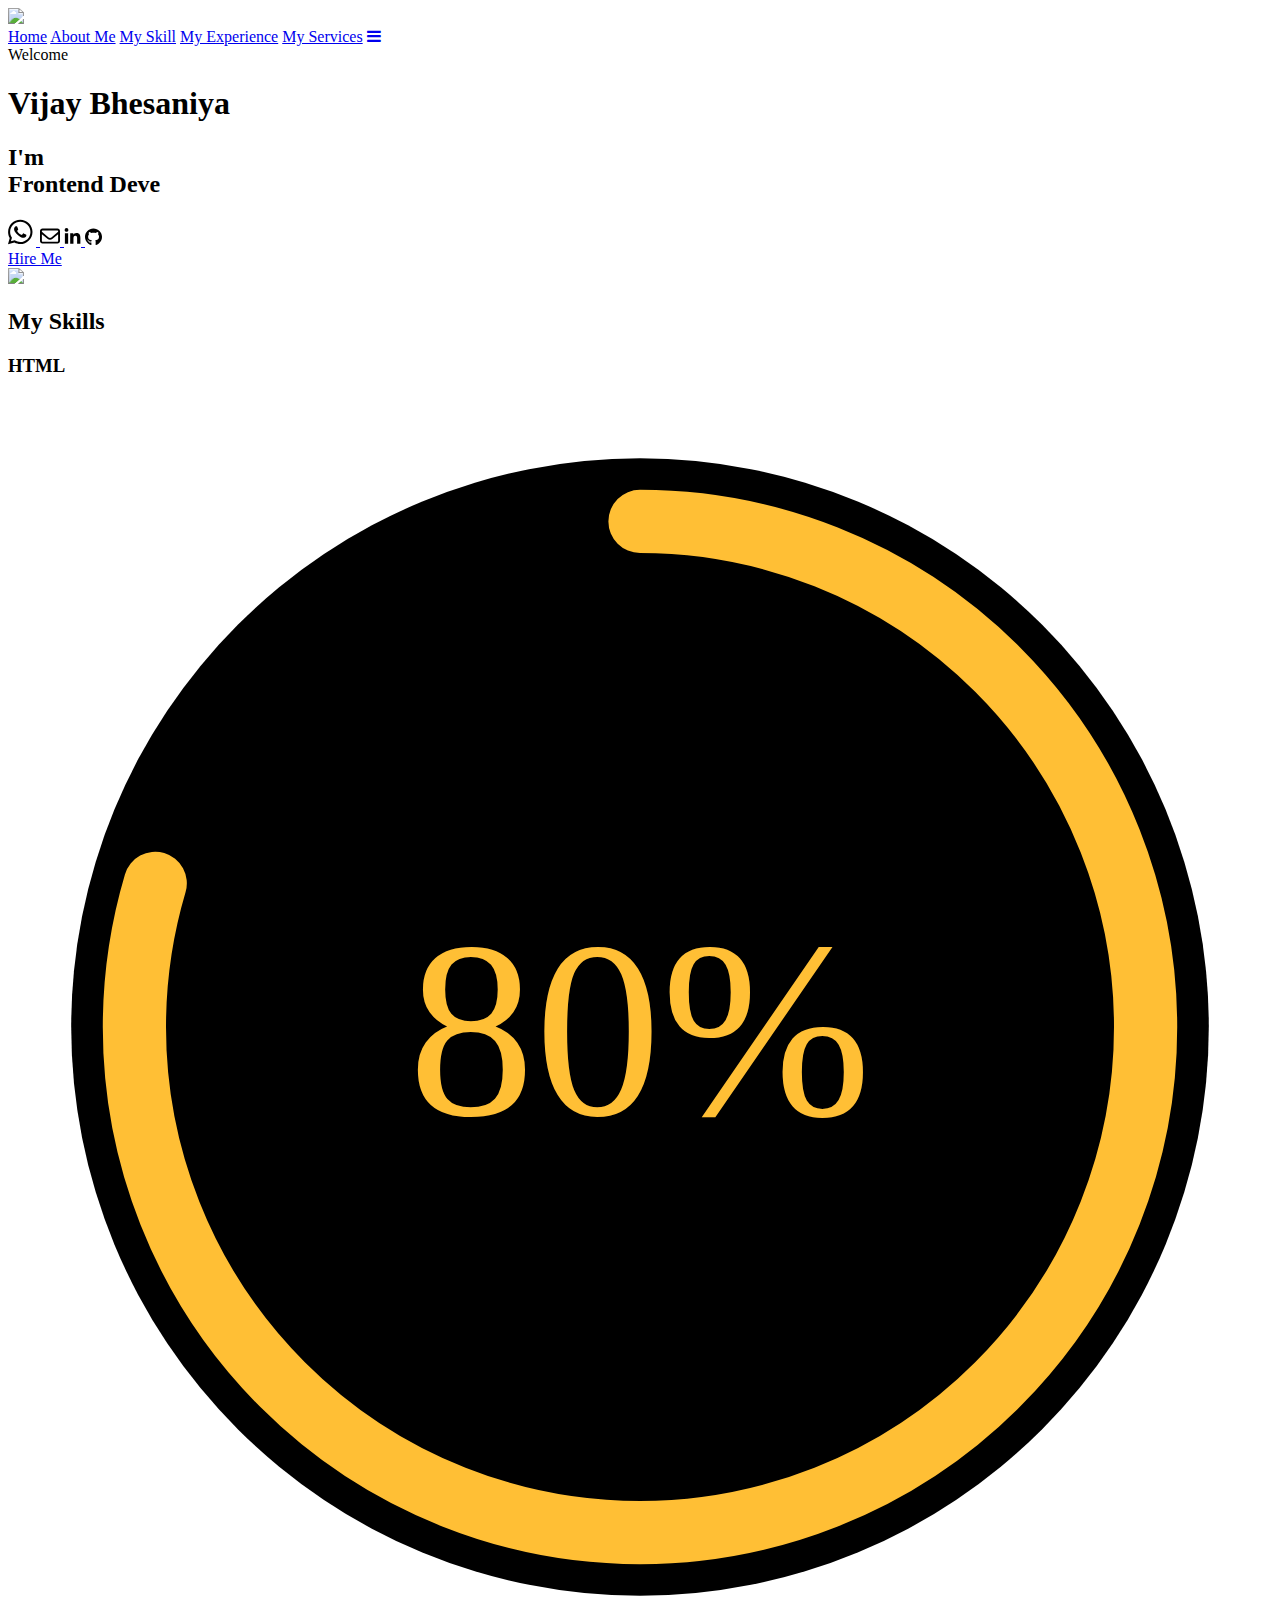
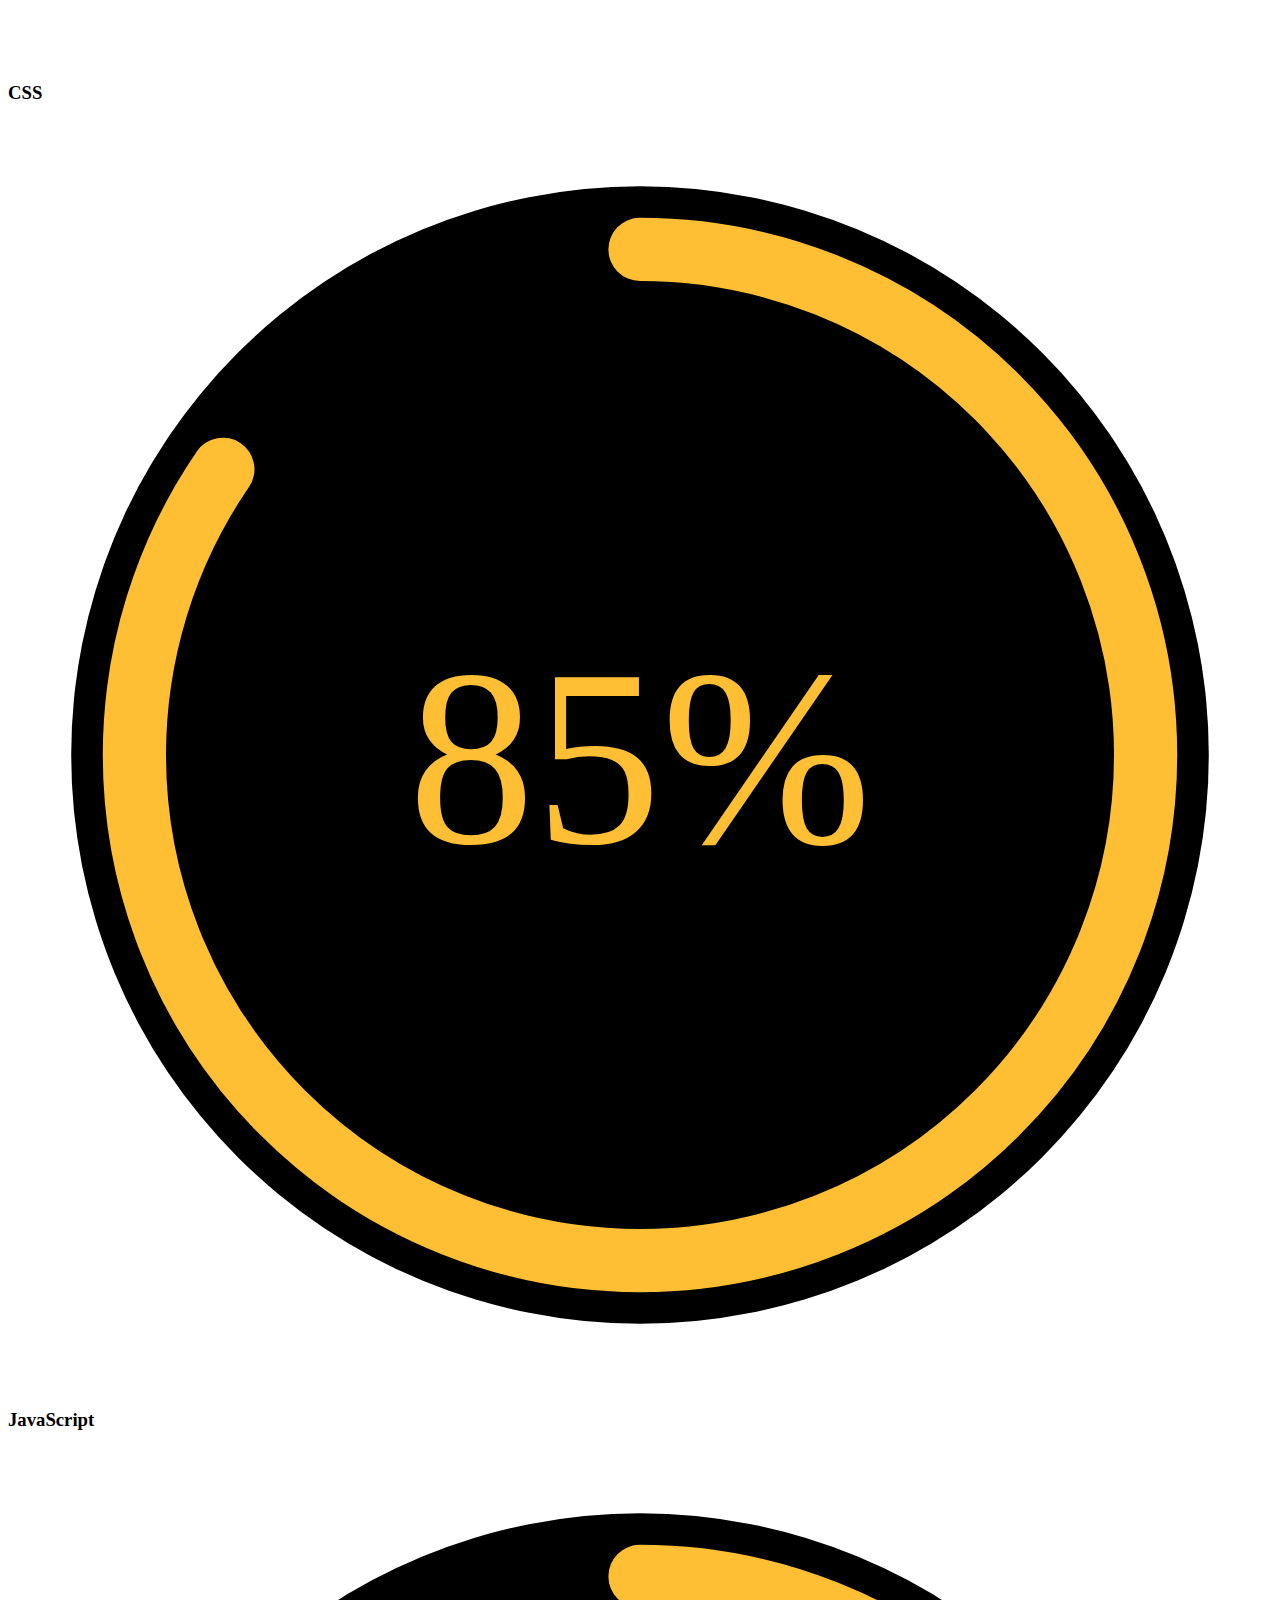
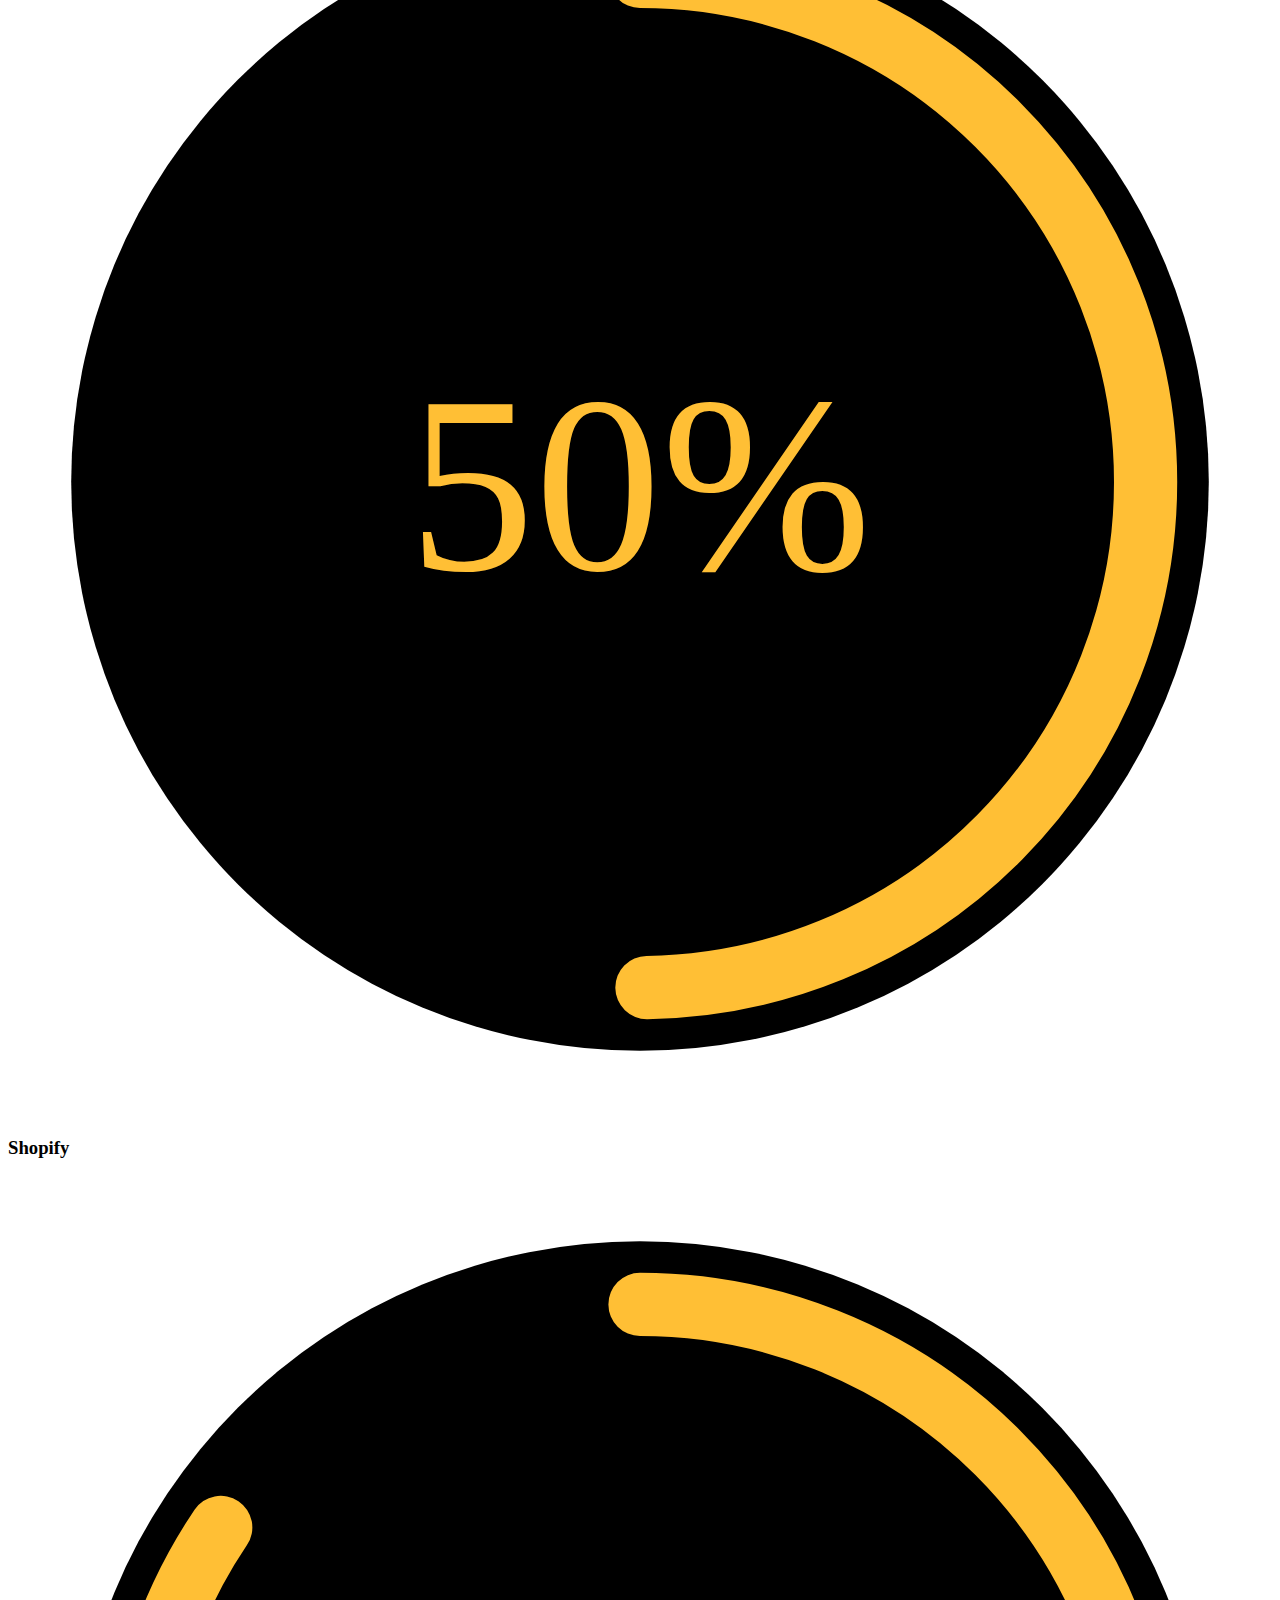
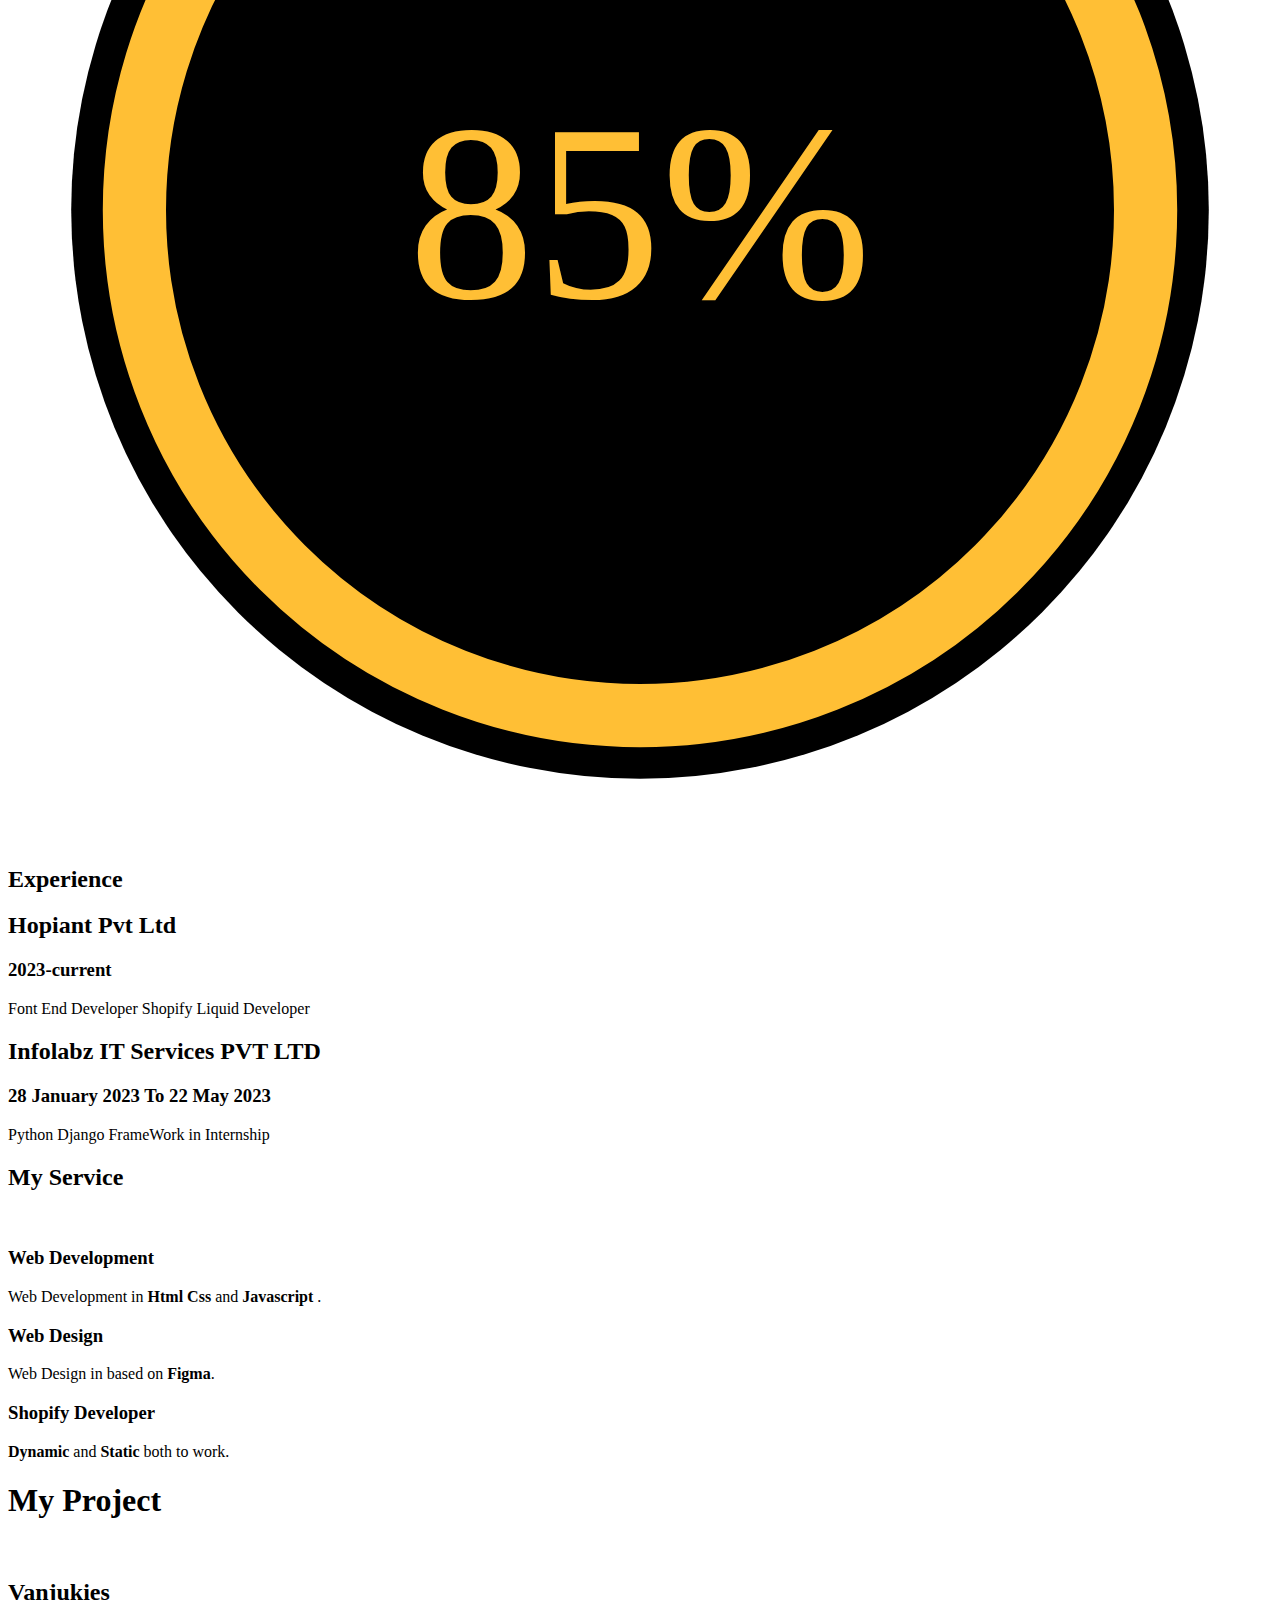
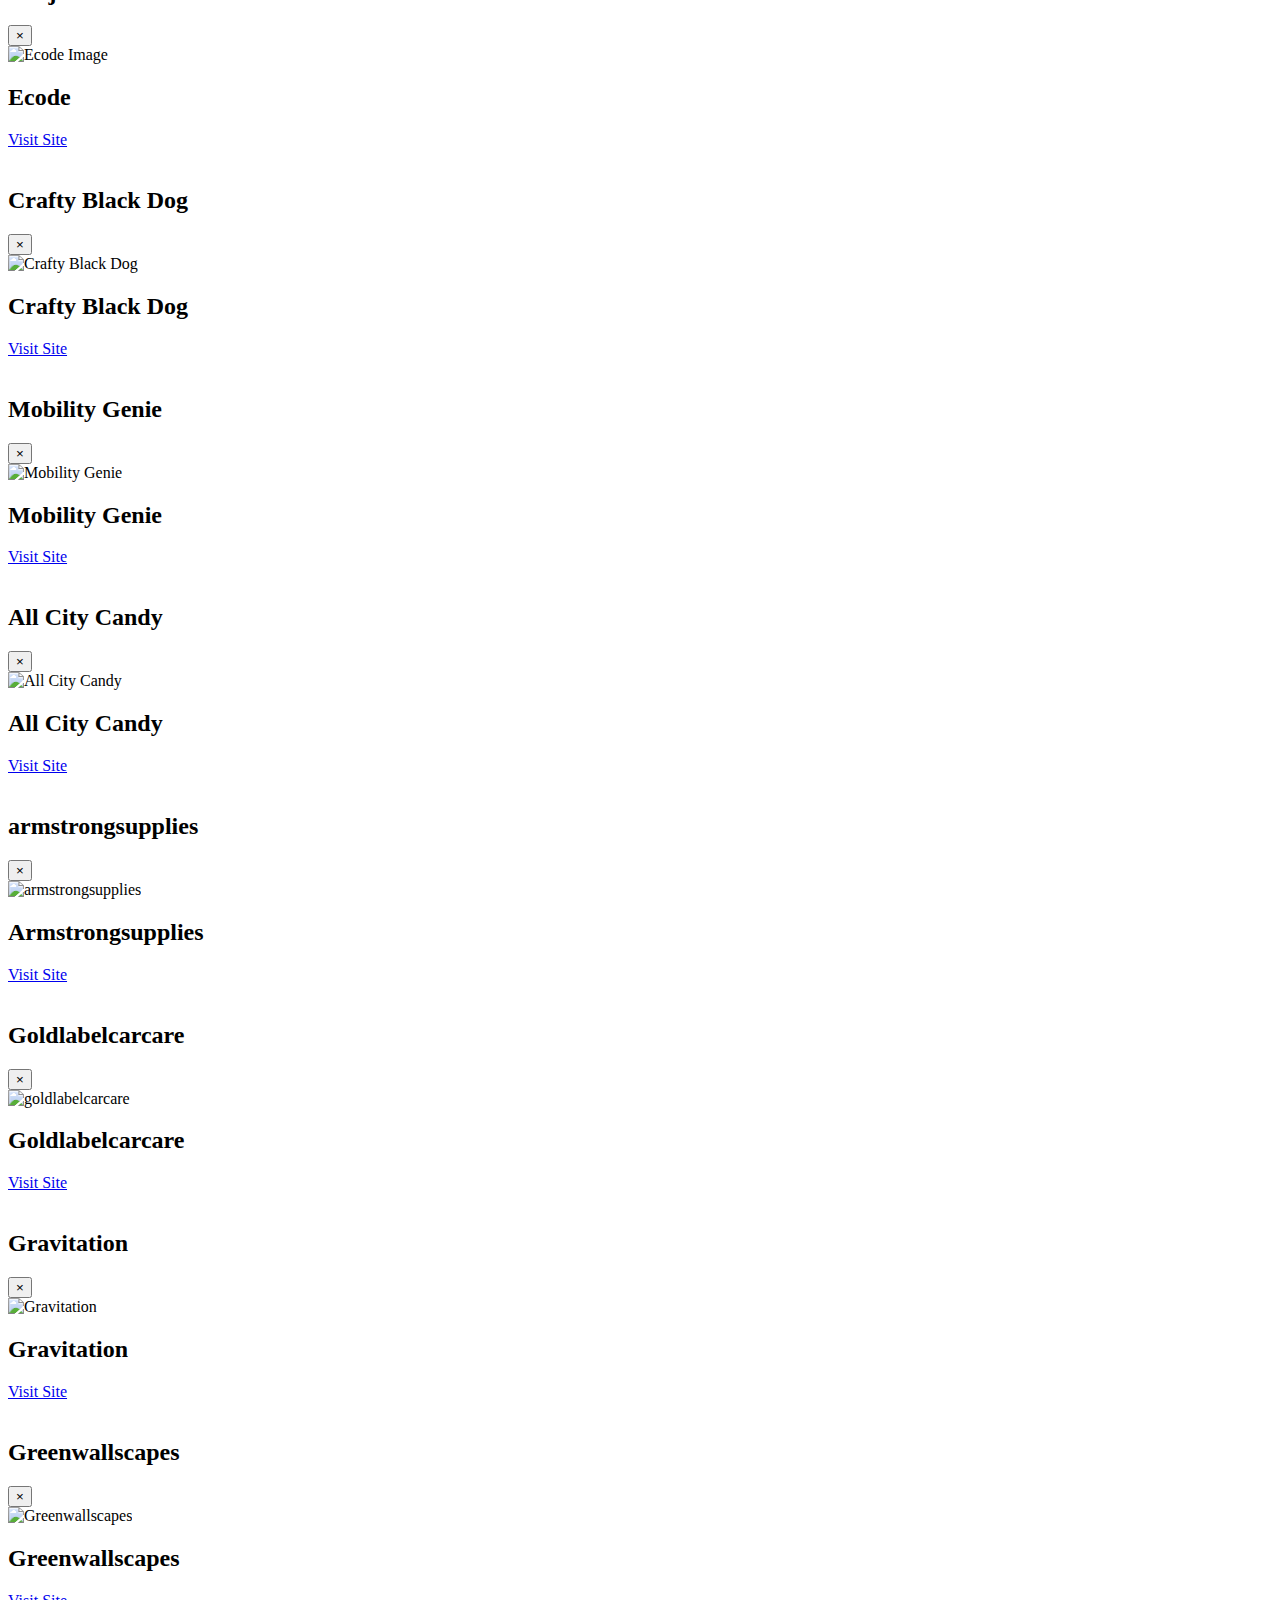
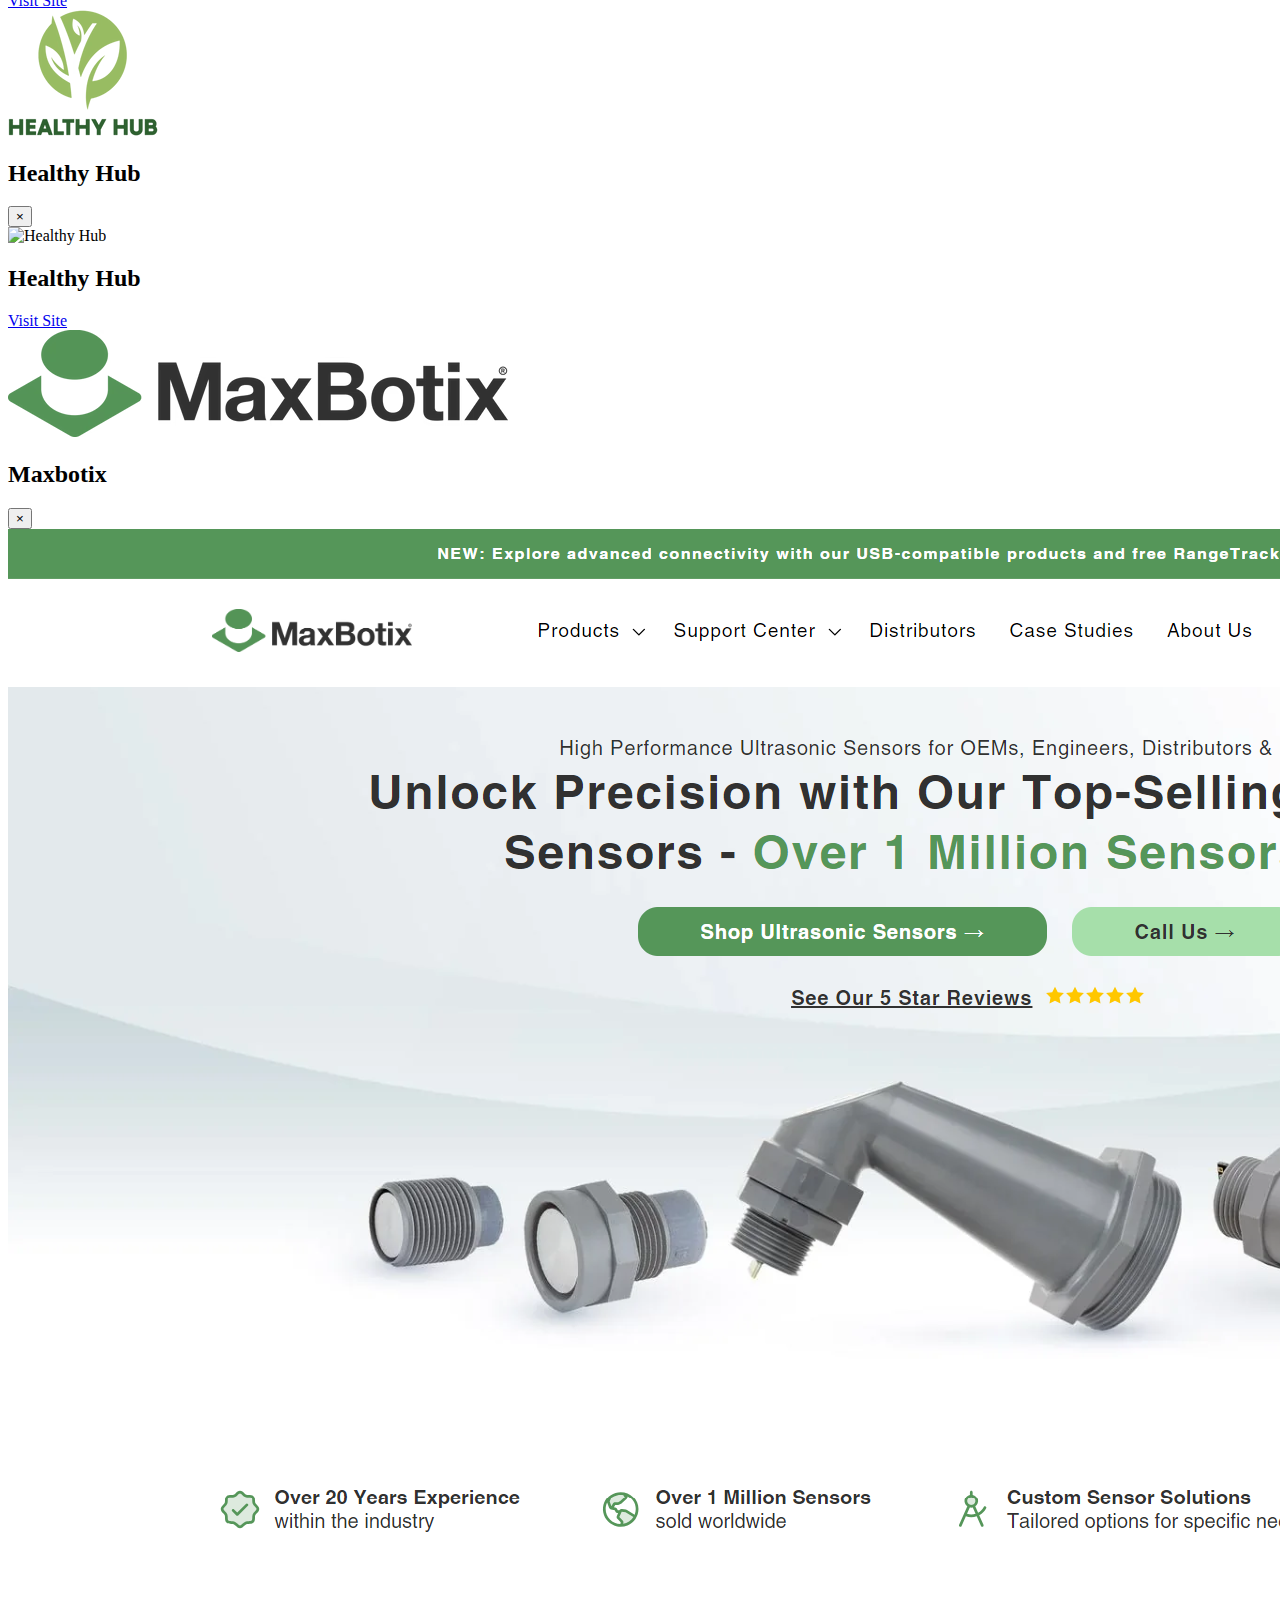
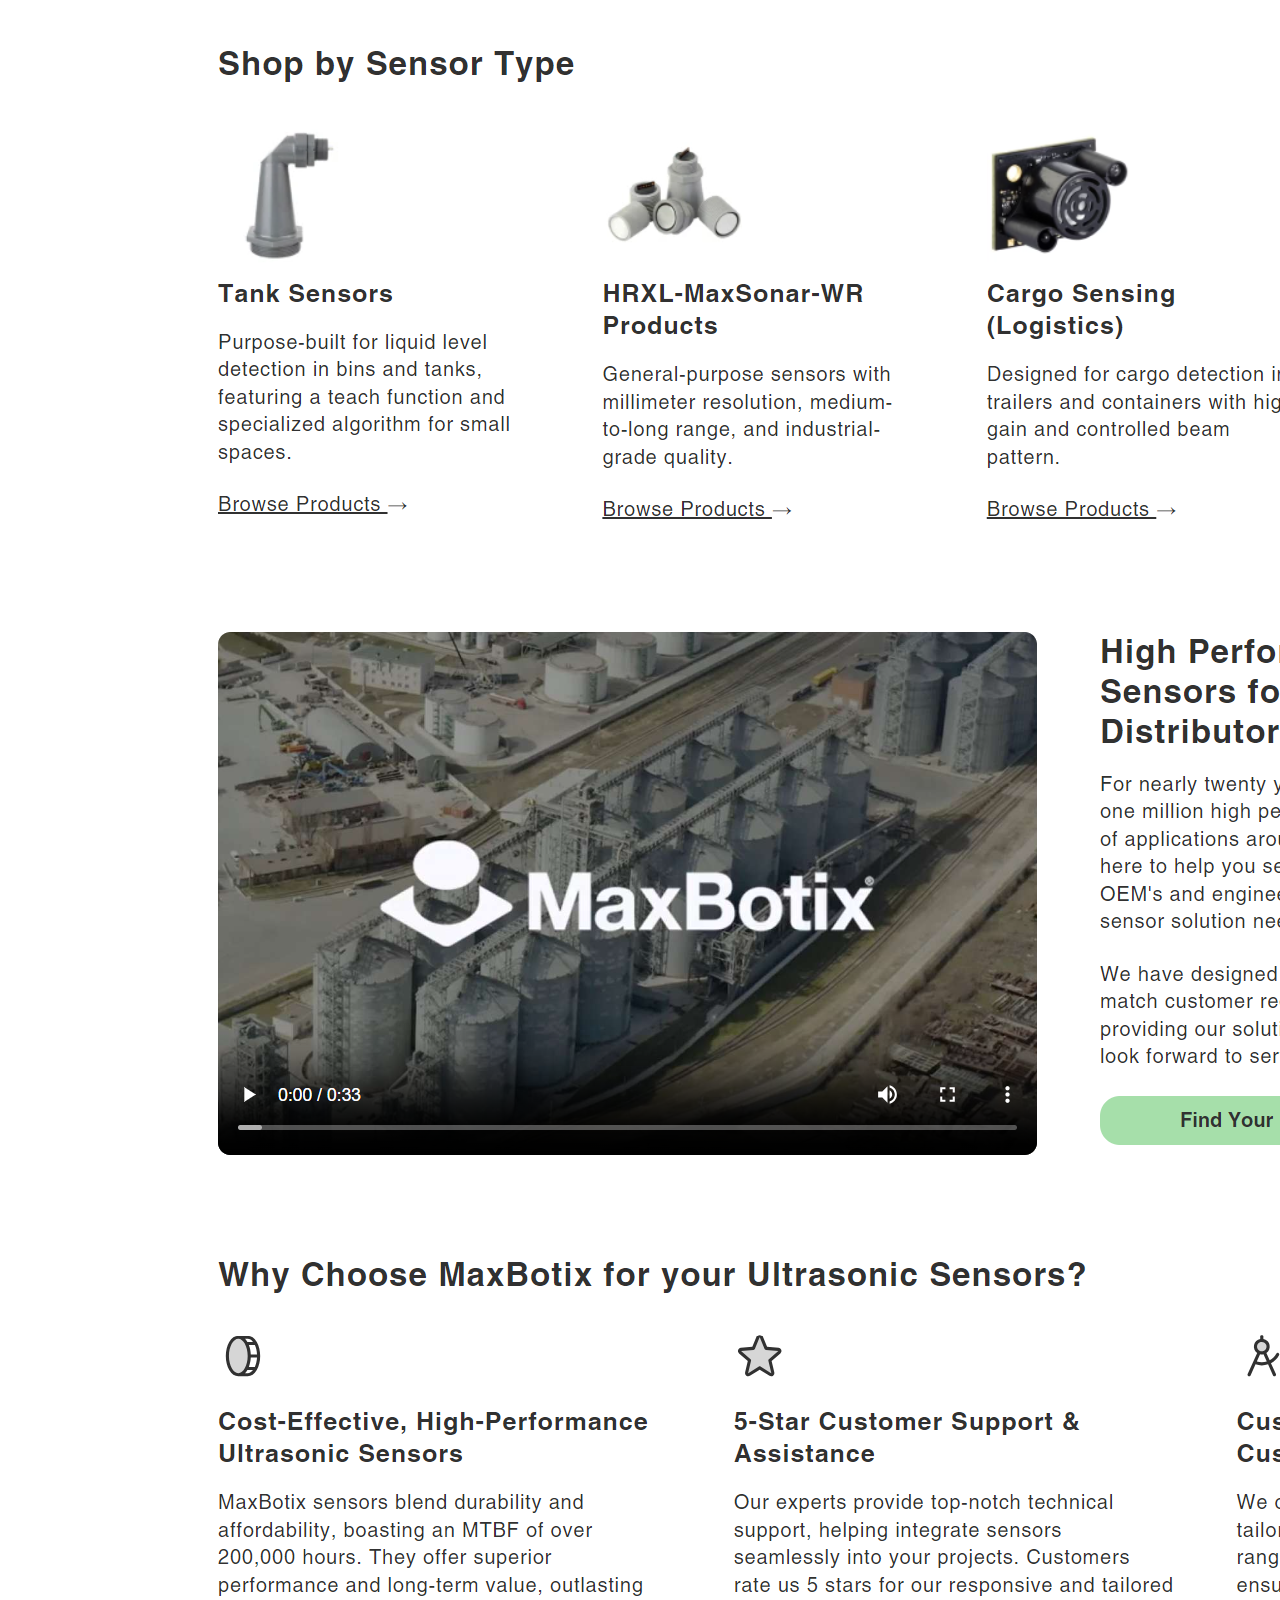
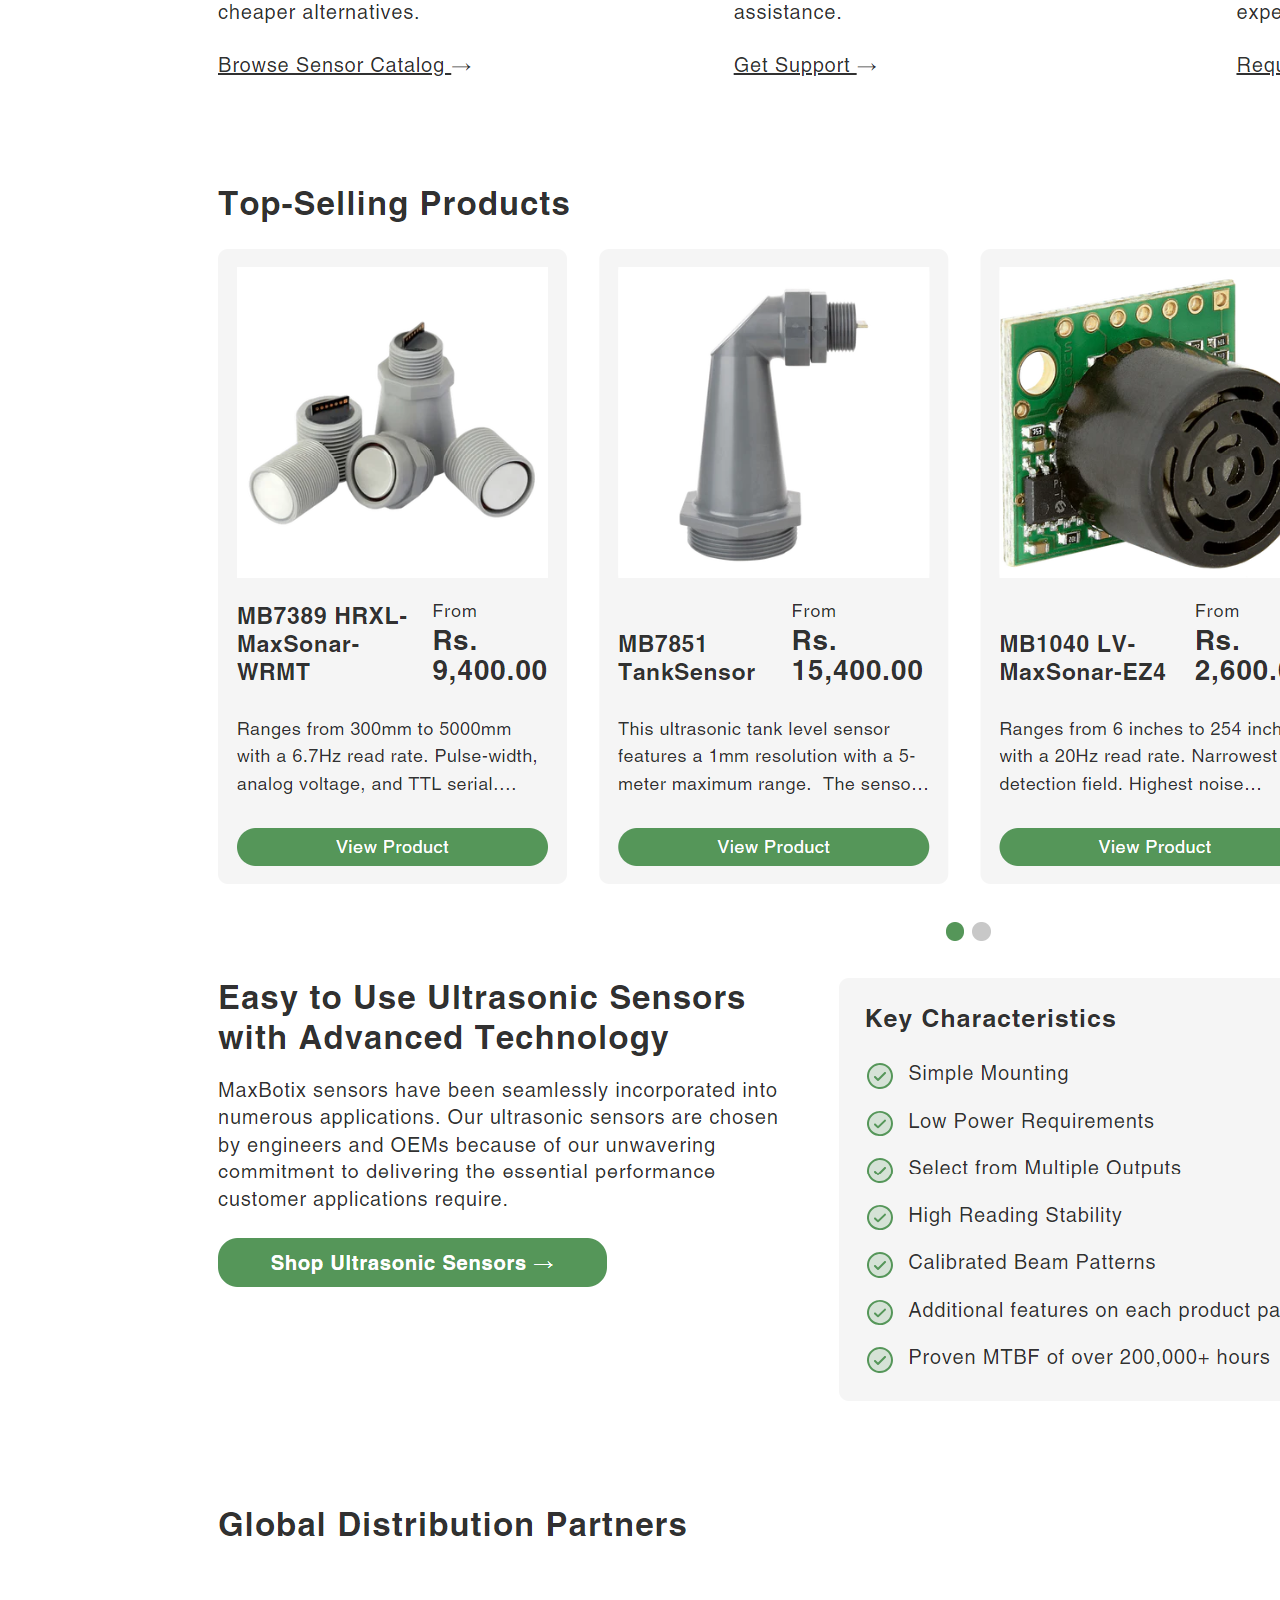
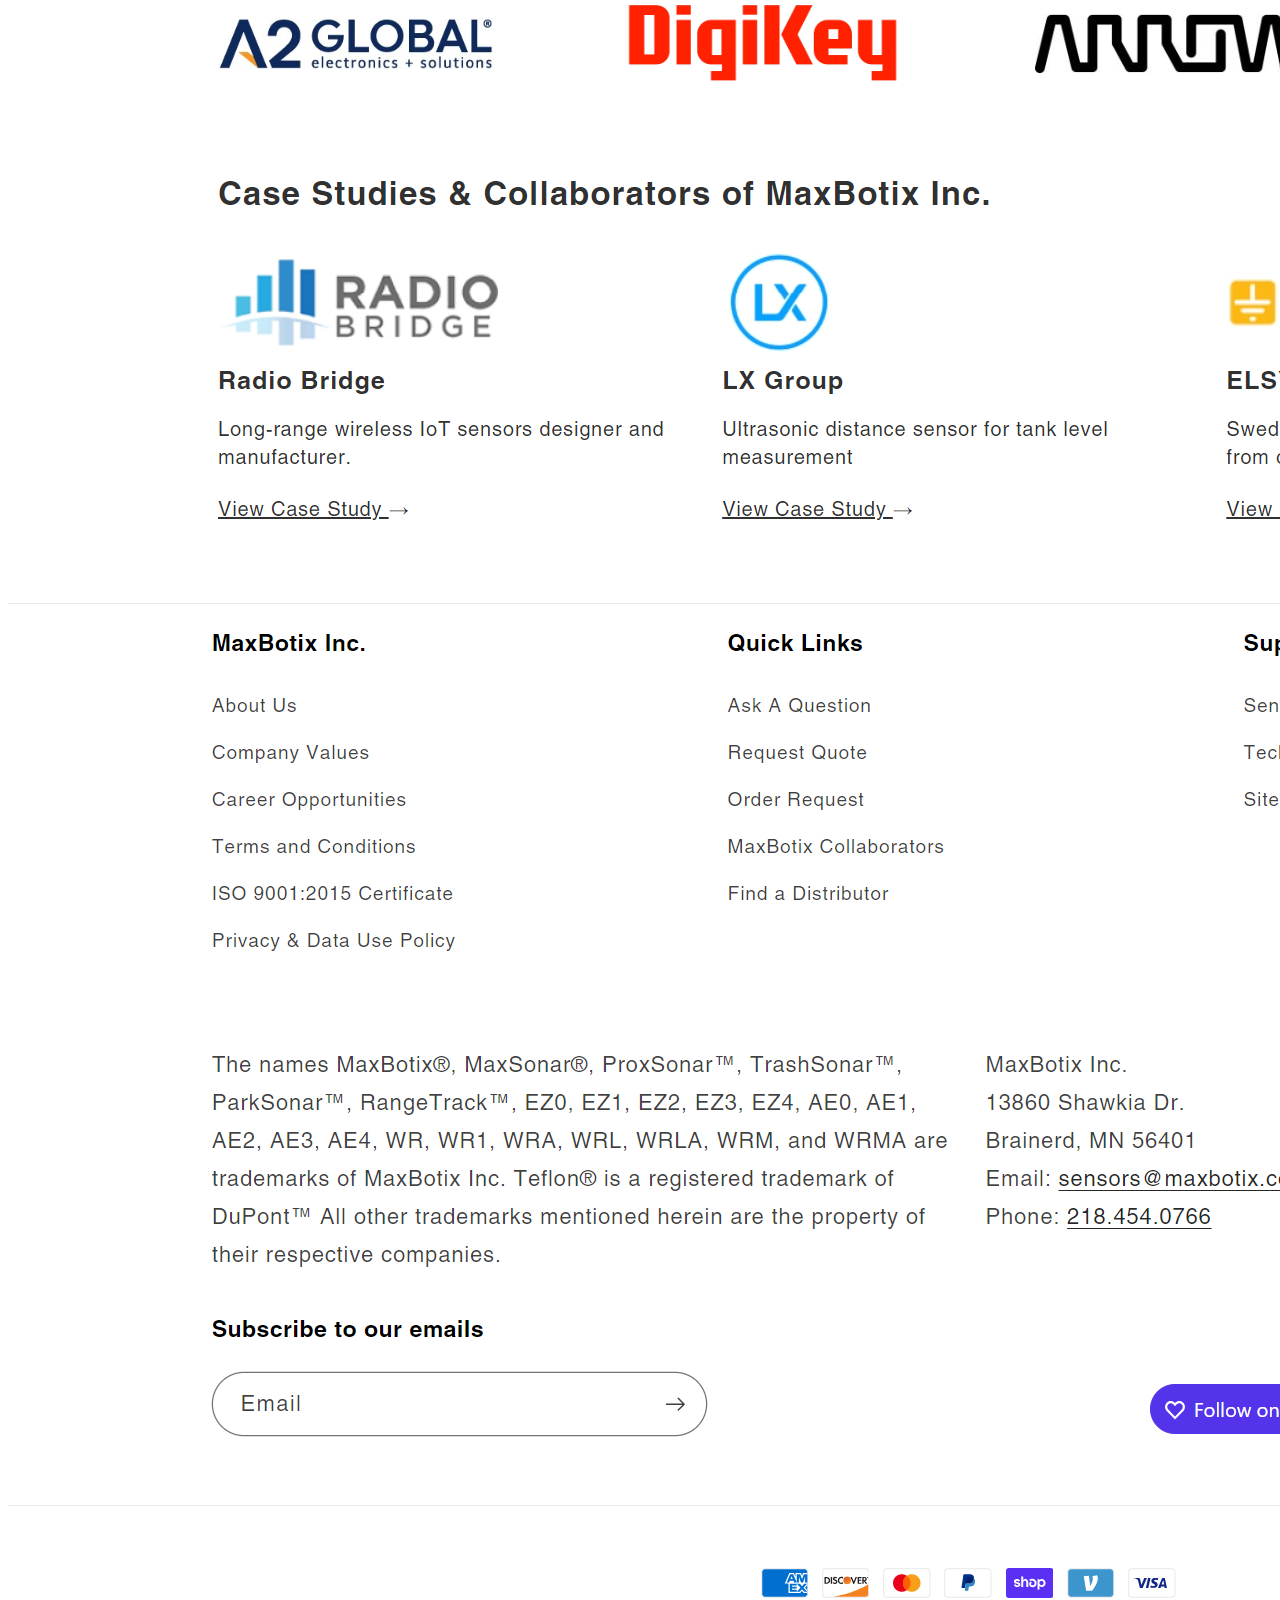
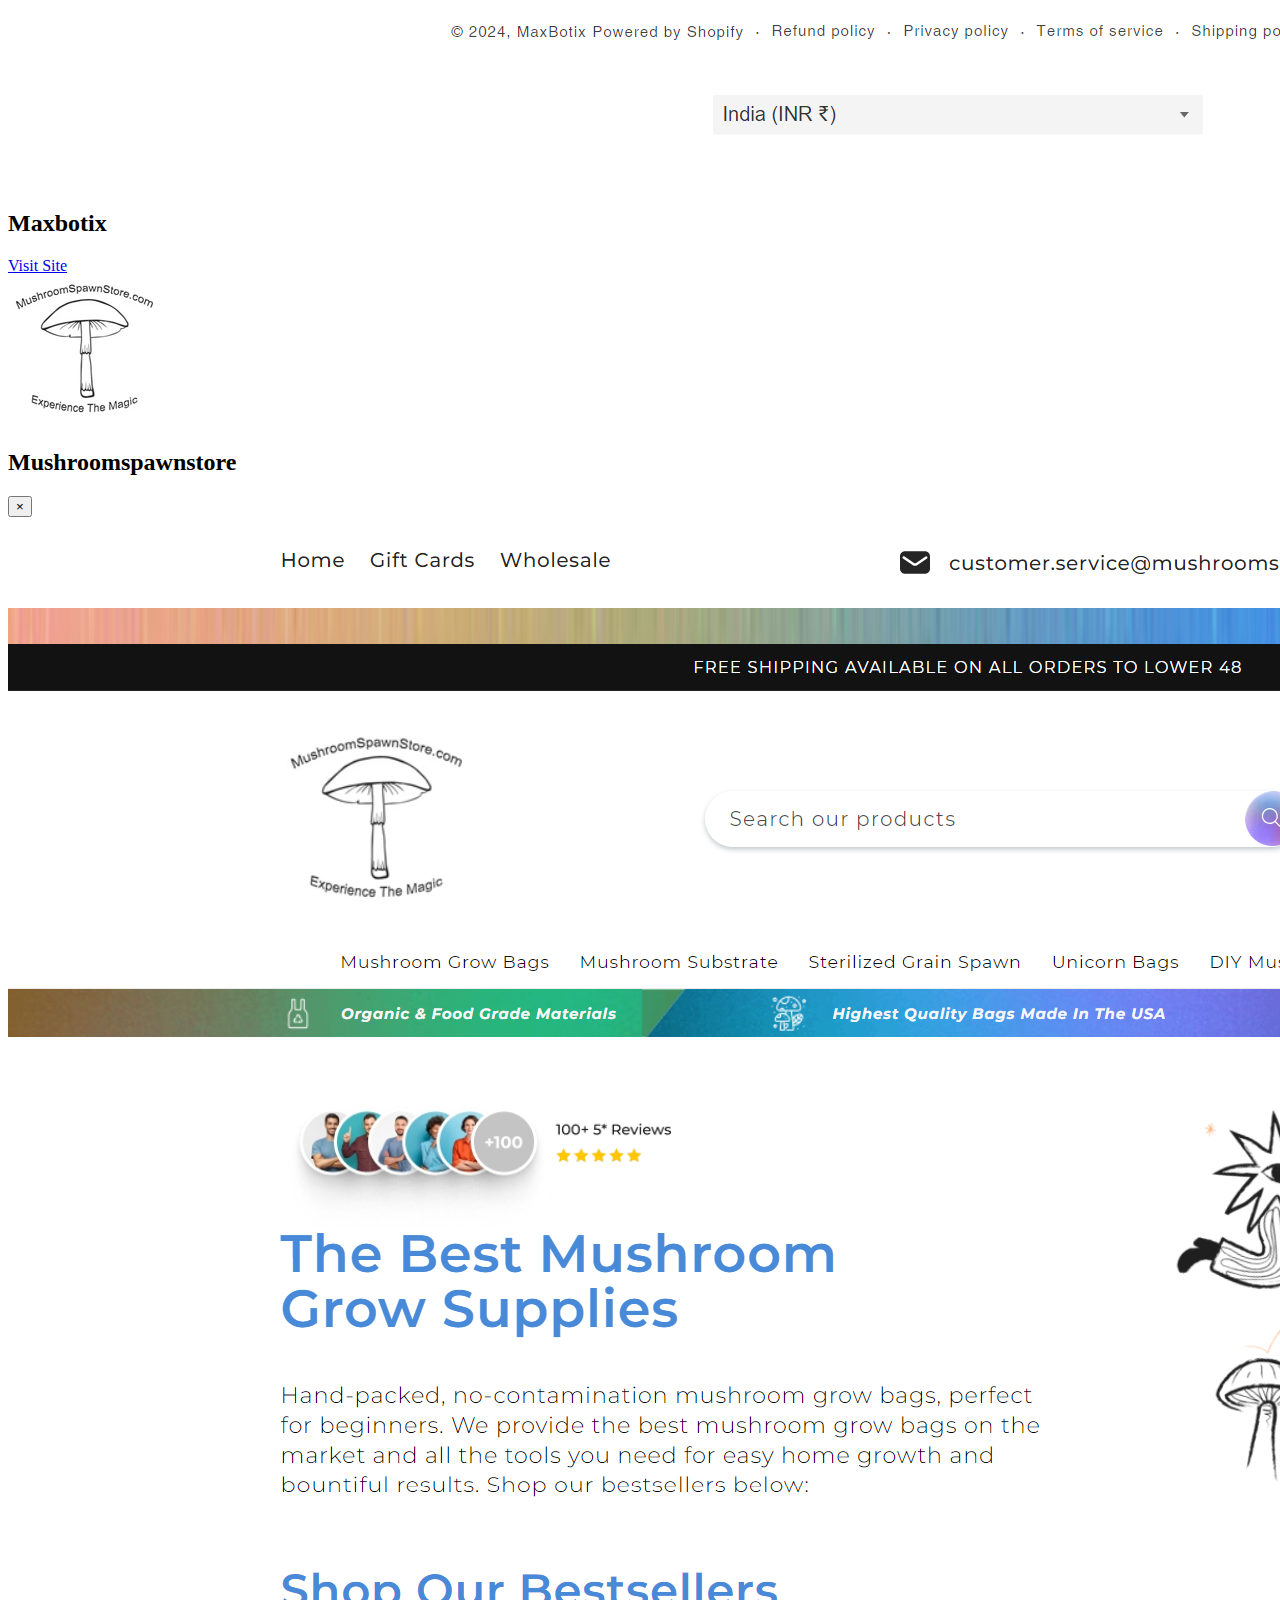
==== index.html @ 261e07ef "index file changes" ====
<!DOCTYPE html>
<html lang="en">
  <head>
    <meta charset="UTF-8" />
    <meta name="viewport" content="width=device-width, initial-scale=1.0" />
    <title>Vijay Bhesaniya PortFolio</title>
    <link
      rel="stylesheet"
      href="https://maxcdn.bootstrapcdn.com/font-awesome/4.7.0/css/font-awesome.min.css"
    />
    <link
      rel="stylesheet"
      href="https://cdnjs.cloudflare.com/ajax/libs/font-awesome/6.4.2/css/all.min.css"
      integrity="sha512-z3gLpd7yknf1YoNbCzqRKc4qyor8gaKU1qmn+CShxbuBusANI9QpRohGBreCFkKxLhei6S9CQXFEbbKuqLg0DA=="
      crossorigin="anonymous"
      referrerpolicy="no-referrer"
    />
    <link rel="stylesheet" href="style.css" />
    <link rel="stylesheet" href="style1.css" />
    <script src="https://cdnjs.cloudflare.com/ajax/libs/jquery/3.5.1/jquery.min.js"></script>
    <script src="https://cdnjs.cloudflare.com/ajax/libs/jquery-circle-progress/1.2.2/circle-progress.min.js"></script>
  </head>
  <body>
    <div class="header-menu-link"></div>
    <header class="main-panel">
      <div class="container">
        <div class="main-panel-logo-menu">
          <div class="logo">
            <a href="https://vijaybhesaniya.github.io/portfolio/"
              ><img src="image/logo.png" width="157px"
            /></a>
          </div>
          <div class="menu">
            <nav class="menu-bar-collapse" id="menu-bar">
              <div class="menu-icon-responsive" id="menu-link-bar">
                <a href="index.html" class="menu-text-link active">Home</a>
                <a href="media/Vijay's Resume .pdf" class="menu-text-link"
                  >About Me</a
                >
                <a href="#skill" class="menu-text-link">My Skill</a>
                <a href="#experience" class="span-a menu-text-link"
                  >My Experience</a
                >
                <a href="#service" class="menu-text-link">My Services</a>
                <a
                  href="javascript:void(0);"
                  class="icon"
                  onclick="myFunction()"
                >
                  <i class="fa fa-bars"></i>
                </a>
              </div>
            </nav>
          </div>
        </div>
      </div>
    </header>
    <section class="main-banner-section" id="home">
      <div class="container">
        <div class="main-banner-padding">
          <div class="banner-item-section">
            <div class="banner-details">
              <div class="banner-section">
                <span class="span-col">Welcome</span>
                <h1>Vijay Bhesaniya</h1>
                <h2>
                  I'm
                  <div class="word"></div>
                </h2>
                <div class="icon-class-media">
                  <a
                    href="whatsapp://send?text=Hii&phone=+919510426764"
                    class="whatsapp"
                  >
                    <svg
                      xmlns="http://www.w3.org/2000/svg"
                      height="28px"
                      width="28px"
                      viewBox="0 0 512 512"
                    >
                      <path
                        d="M380.9 97.1C339 55.1 283.2 32 223.9 32c-122.4 0-222 99.6-222 222 0 39.1 10.2 77.3 29.6 111L0 480l117.7-30.9c32.4 17.7 68.9 27 106.1 27h.1c122.3 0 224.1-99.6 224.1-222 0-59.3-25.2-115-67.1-157zm-157 341.6c-33.2 0-65.7-8.9-94-25.7l-6.7-4-69.8 18.3L72 359.2l-4.4-7c-18.5-29.4-28.2-63.3-28.2-98.2 0-101.7 82.8-184.5 184.6-184.5 49.3 0 95.6 19.2 130.4 54.1 34.8 34.9 56.2 81.2 56.1 130.5 0 101.8-84.9 184.6-186.6 184.6zm101.2-138.2c-5.5-2.8-32.8-16.2-37.9-18-5.1-1.9-8.8-2.8-12.5 2.8-3.7 5.6-14.3 18-17.6 21.8-3.2 3.7-6.5 4.2-12 1.4-32.6-16.3-54-29.1-75.5-66-5.7-9.8 5.7-9.1 16.3-30.3 1.8-3.7.9-6.9-.5-9.7-1.4-2.8-12.5-30.1-17.1-41.2-4.5-10.8-9.1-9.3-12.5-9.5-3.2-.2-6.9-.2-10.6-.2-3.7 0-9.7 1.4-14.8 6.9-5.1 5.6-19.4 19-19.4 46.3 0 27.3 19.9 53.7 22.6 57.4 2.8 3.7 39.1 59.7 94.8 83.8 35.2 15.2 49 16.5 66.6 13.9 10.7-1.6 32.8-13.4 37.4-26.4 4.6-13 4.6-24.1 3.2-26.4-1.3-2.5-5-3.9-10.5-6.6z"
                      />
                    </svg>
                  </a>
                  <a href="mailto:bhesaniyav38@gmail.com" class="mail">
                    <svg
                      xmlns="http://www.w3.org/2000/svg"
                      height="20px"
                      width="20px"
                      viewBox="0 0 512 512"
                    >
                      <path
                        d="M64 112c-8.8 0-16 7.2-16 16v22.1L220.5 291.7c20.7 17 50.4 17 71.1 0L464 150.1V128c0-8.8-7.2-16-16-16H64zM48 212.2V384c0 8.8 7.2 16 16 16H448c8.8 0 16-7.2 16-16V212.2L322 328.8c-38.4 31.5-93.7 31.5-132 0L48 212.2zM0 128C0 92.7 28.7 64 64 64H448c35.3 0 64 28.7 64 64V384c0 35.3-28.7 64-64 64H64c-35.3 0-64-28.7-64-64V128z"
                      />
                    </svg>
                  </a>

                  <a
                    href="https://www.linkedin.com/in/bhesaniya-vijay-355b7020b"
                    class="linkdin"
                  >
                    <svg
                      xmlns="http://www.w3.org/2000/svg"
                      height="18px"
                      width="17px"
                      viewBox="0 0 448 512"
                    >
                      <path
                        d="M100.28 448H7.4V148.9h92.88zM53.79 108.1C24.09 108.1 0 83.5 0 53.8a53.79 53.79 0 0 1 107.58 0c0 29.7-24.1 54.3-53.79 54.3zM447.9 448h-92.68V302.4c0-34.7-.7-79.2-48.29-79.2-48.29 0-55.69 37.7-55.69 76.7V448h-92.78V148.9h89.08v40.8h1.3c12.4-23.5 42.69-48.3 87.88-48.3 94 0 111.28 61.9 111.28 142.3V448z"
                      />
                    </svg>
                  </a>

                  <a href="https://github.com/vijaybhesaniya" class="github">
                    <svg
                      xmlns="http://www.w3.org/2000/svg"
                      height="18px"
                      width="17px"
                      viewBox="0 0 496 512"
                    >
                      <path
                        d="M165.9 397.4c0 2-2.3 3.6-5.2 3.6-3.3.3-5.6-1.3-5.6-3.6 0-2 2.3-3.6 5.2-3.6 3-.3 5.6 1.3 5.6 3.6zm-31.1-4.5c-.7 2 1.3 4.3 4.3 4.9 2.6 1 5.6 0 6.2-2s-1.3-4.3-4.3-5.2c-2.6-.7-5.5.3-6.2 2.3zm44.2-1.7c-2.9.7-4.9 2.6-4.6 4.9.3 2 2.9 3.3 5.9 2.6 2.9-.7 4.9-2.6 4.6-4.6-.3-1.9-3-3.2-5.9-2.9zM244.8 8C106.1 8 0 113.3 0 252c0 110.9 69.8 205.8 169.5 239.2 12.8 2.3 17.3-5.6 17.3-12.1 0-6.2-.3-40.4-.3-61.4 0 0-70 15-84.7-29.8 0 0-11.4-29.1-27.8-36.6 0 0-22.9-15.7 1.6-15.4 0 0 24.9 2 38.6 25.8 21.9 38.6 58.6 27.5 72.9 20.9 2.3-16 8.8-27.1 16-33.7-55.9-6.2-112.3-14.3-112.3-110.5 0-27.5 7.6-41.3 23.6-58.9-2.6-6.5-11.1-33.3 2.6-67.9 20.9-6.5 69 27 69 27 20-5.6 41.5-8.5 62.8-8.5s42.8 2.9 62.8 8.5c0 0 48.1-33.6 69-27 13.7 34.7 5.2 61.4 2.6 67.9 16 17.7 25.8 31.5 25.8 58.9 0 96.5-58.9 104.2-114.8 110.5 9.2 7.9 17 22.9 17 46.4 0 33.7-.3 75.4-.3 83.6 0 6.5 4.6 14.4 17.3 12.1C428.2 457.8 496 362.9 496 252 496 113.3 383.5 8 244.8 8zM97.2 352.9c-1.3 1-1 3.3.7 5.2 1.6 1.6 3.9 2.3 5.2 1 1.3-1 1-3.3-.7-5.2-1.6-1.6-3.9-2.3-5.2-1zm-10.8-8.1c-.7 1.3.3 2.9 2.3 3.9 1.6 1 3.6.7 4.3-.7.7-1.3-.3-2.9-2.3-3.9-2-.6-3.6-.3-4.3.7zm32.4 35.6c-1.6 1.3-1 4.3 1.3 6.2 2.3 2.3 5.2 2.6 6.5 1 1.3-1.3.7-4.3-1.3-6.2-2.2-2.3-5.2-2.6-6.5-1zm-11.4-14.7c-1.6 1-1.6 3.6 0 5.9 1.6 2.3 4.3 3.3 5.6 2.3 1.6-1.3 1.6-3.9 0-6.2-1.4-2.3-4-3.3-5.6-2z"
                      />
                    </svg>
                  </a>
                </div>
                <div class="hireme-button">
                  <a href="contact.html">Hire Me</a>
                </div>
              </div>
            </div>
            <div class="banner-image-section">
              <div class="image-box-banner">
                <img src="image/my_photo.png" />
              </div>
            </div>
          </div>
        </div>
      </div>
    </section>
    <section class="skill-section" id="skill">
      <div class="container">
        <div class="accordion-body">
          <h2 class="heading-text">My Skills</h2>
          <!-- <div class="accordion-item">
            <div class="skill-bar">
              <div class="skill">
                <b>HTML</b>
                <span>80%</span>
                <div class="html">
                  <span style="width: 80%"></span>
                </div>
              </div>
              <div class="skill">
                <b>CSS</b>
                <span>85%</span>
                <div class="css">
                  <span style="width: 85%"></span>
                </div>
              </div>
              <div class="skill">
                <b>JavaScript</b>
                <span>50%</span>
                <div class="javascript">
                  <span style="width: 50%"></span>
                </div>
              </div>
              <div class="skill">
                <b>Shopify Liquid Developer</b>
                <span>85%</span>
                <div class="shopify">
                  <span style="width: 85%"></span>
                </div>
              </div>
            </div>
            <div class="progess-bar-round">
              <div class="card">
                <div class="circle">
                  <div class="bar"></div>
                  <div class="box"><span></span></div>
                  <div class="text"><p class="html">Html</p></div>
                </div>
              </div>
              <div class="card js">
                <div class="circle">
                  <div class="bar"></div>
                  <div class="box"><span></span></div>
                  <div class="text"><p class="css">CSS</p></div>
                </div>
              </div>
              <div class="card node">
                <div class="circle">
                  <div class="bar"></div>
                  <div class="box"><span></span></div>
                  <div class="text"><p class="javascript">Javascript</p></div>
                </div>
              </div>
              <div class="card react">
                <div class="circle">
                  <div class="bar"></div>
                  <div class="box"><span></span></div>
                  <div class="text"><p class="shopify">Shopify</p></div>
                </div>
              </div>
            </div>
          </div> -->
          <div class="skill-section-items">
            <div class="skill-items">
              <div class="skill-language-name">
                <h3>HTML</h3>
              </div>
              <div class="progress-bar">
                <svg id="svg" viewbox="0 0 100 100">
                  <circle cx="50" cy="50" r="45" />
                  <path
                    fill="none"
                    stroke-linecap="round"
                    stroke-width="5"
                    stroke="#ffbf35"
                    stroke-dasharray="200,250.2"
                    d="M50 10
             a 40 40 0 0 1 0 80
             a 40 40 0 0 1 0 -80"
                  />
                  <text
                    x="50"
                    y="50"
                    text-anchor="middle"
                    dy="7"
                    font-size="20"
                    fill="#ffbf35"
                  >
                    80%
                  </text>
                </svg>
              </div>
            </div>
            <div class="skill-items">
              <div class="skill-language-name">
                <h3>CSS</h3>
              </div>
              <div class="progress-bar">
                <svg id="svg" viewbox="0 0 100 100">
                  <circle cx="50" cy="50" r="45" />
                  <path
                    fill="none"
                    stroke-linecap="round"
                    stroke-width="5"
                    stroke="#ffbf35"
                    stroke-dasharray="212.5,250.2"
                    d="M50 10
             a 40 40 0 0 1 0 80
             a 40 40 0 0 1 0 -80"
                  />
                  <text
                    x="50"
                    y="50"
                    text-anchor="middle"
                    dy="7"
                    font-size="20"
                    fill="#ffbf35"
                  >
                    85%
                  </text>
                </svg>
              </div>
            </div>
            <div class="skill-items">
              <div class="skill-language-name">
                <h3>JavaScript</h3>
              </div>
              <div class="progress-bar">
                <svg id="svg" viewbox="0 0 100 100">
                  <circle cx="50" cy="50" r="45" />
                  <path
                    fill="none"
                    stroke-linecap="round"
                    stroke-width="5"
                    stroke="#ffbf35"
                    stroke-dasharray="125.1,250.2"
                    d="M50 10
             a 40 40 0 0 1 0 80
             a 40 40 0 0 1 0 -80"
                  />
                  <text
                    x="50"
                    y="50"
                    text-anchor="middle"
                    dy="7"
                    font-size="20"
                    fill="#ffbf35"
                  >
                    50%
                  </text>
                </svg>
              </div>
            </div>
            <div class="skill-items">
              <div class="skill-language-name">
                <h3>Shopify</h3>
              </div>
              <div class="progress-bar">
                <svg id="svg" viewbox="0 0 100 100">
                  <circle cx="50" cy="50" r="45" />
                  <path
                    fill="none"
                    stroke-linecap="round"
                    stroke-width="5"
                    stroke="#ffbf35"
                    stroke-dasharray="212.2,250.2"
                    d="M50 10
             a 40 40 0 0 1 0 80
             a 40 40 0 0 1 0 -80"
                  />
                  <text
                    x="50"
                    y="50"
                    text-anchor="middle"
                    dy="7"
                    font-size="20"
                    fill="#ffbf35"
                  >
                    85%
                  </text>
                </svg>
              </div>
            </div>
          </div>
        </div>
      </div>
    </section>
    <div id="experience"></div>
    <section class="experience-section gray">
      <div class="container">
        <div class="acoording-experiance-button">
          <div class="edu-exp">
            <h2 class="heading-text">Experience</h2>
            <div class="experience-list">
              <div class="experience-content">
                <h2>Hopiant Pvt Ltd</h2>
                <h3>2023-current</h3>
                <p>Font End Developer Shopify Liquid Developer</p>
              </div>
            </div>
            <div class="experience-list">
              <div class="experience-content">
                <h2>Infolabz IT Services PVT LTD</h2>
                <h3>28 January 2023 To 22 May 2023</h3>
                <p>Python Django FrameWork in Internship</p>
              </div>
            </div>
          </div>
        </div>
      </div>
    </section>
    <section class="service-section" id="service">
      <div class="container">
        <div class="accordion-collapse-service">
          <h2 class="heading-text">My Service</h2>
          <div class="accordion-flush-service row">
            <div class="width-service">
              <div class="service-list">
                <i class="fa-brands fa-chrome"></i>
                <div class="service-ifo-item">
                  <h3>Web Development</h3>
                  <p>
                    Web Development in <strong>Html Css</strong> and
                    <strong>Javascript</strong> .
                  </p>
                </div>
              </div>
            </div>
            <div class="width-service">
              <div class="service-list">
                <i class="fa-solid fa-pen-nib"></i>
                <div class="service-ifo-item">
                  <h3>Web Design</h3>
                  <p>Web Design in based on <strong>Figma</strong>.</p>
                </div>
              </div>
            </div>
            <div class="width-service">
              <div class="service-list">
                <i class="fa-brands fa-shopify"></i>
                <div class="service-ifo-item">
                  <h3>Shopify Developer</h3>
                  <p>
                    <strong>Dynamic</strong> and <strong>Static</strong> both to
                    work.
                  </p>
                </div>
              </div>
            </div>
          </div>
        </div>
      </div>
    </section>
    <section class="project-gallery">
      <div class="container">
        <div class="accordion-item-project">
          <div class="heading-text-project">
            <h1>My Project</h1>
          </div>
          <div class="project-detail-items">
            <div class="project-detail-item">
              <div class="project-detail-image">
                <img src="./image/vanjukies_logo.webp" alt="" srcset="" />
              </div>
              <div
                class="project-details-details"
                id="project-detail-item--block"
              >
                <div class="project-detail-subheading">
                  <h2 onclick="addBodyClass()">Vanjukies</h2>
                </div>
                <div class="project-detail-info">
                  <div class="project-detail-overlay">
                    <div class="project-details-close">
                      <button class="close">×</button>
                    </div>
                    <div class="project-image-slider">
                      <div class="image-container">
                        <img
                          src="./image/vanjukies.png"
                          alt="Ecode Image"
                          class="scroll-image"
                        />
                      </div>
                      <div class="project-inormation">
                        <h2>Ecode</h2>
                        <a href="https://vanjunkies.co.uk/">Visit Site</a>
                      </div>
                    </div>
                  </div>
                </div>
              </div>
            </div>
            <div class="project-detail-item">
              <div class="project-detail-image">
                <img
                  src="./image/crafty-black-dog-logo.avif"
                  alt=""
                  srcset=""
                />
              </div>
              <div
                class="project-details-details"
                id="project-detail-item--block"
              >
                <div class="project-detail-subheading">
                  <h2 onclick="addBodyClass()">Crafty Black Dog</h2>
                </div>
                <div class="project-detail-info">
                  <div class="project-detail-overlay">
                    <div class="project-details-close">
                      <button class="close">×</button>
                    </div>
                    <div class="project-image-slider">
                      <div class="image-container">
                        <img
                          src="./image/crafty-black-dog.png"
                          alt="Crafty Black Dog"
                          class="scroll-image"
                        />
                      </div>
                      <div class="project-inormation">
                        <h2>Crafty Black Dog</h2>
                        <a href="https://thecraftyblackdog.co.uk/"
                          >Visit Site</a
                        >
                      </div>
                    </div>
                  </div>
                </div>
              </div>
            </div>
            <div class="project-detail-item">
              <div class="project-detail-image">
                <img src="./image/mobility-genie-logo.avif" alt="" srcset="" />
              </div>
              <div
                class="project-details-details"
                id="project-detail-item--block"
              >
                <div class="project-detail-subheading">
                  <h2 onclick="addBodyClass()">Mobility Genie</h2>
                </div>
                <div class="project-detail-info">
                  <div class="project-detail-overlay">
                    <div class="project-details-close">
                      <button class="close">×</button>
                    </div>
                    <div class="project-image-slider">
                      <div class="image-container">
                        <img
                          src="./image/mobility-genie-full-page.png"
                          alt="Mobility Genie"
                          class="scroll-image"
                        />
                      </div>
                      <div class="project-inormation">
                        <h2>Mobility Genie</h2>
                        <a href="https://vanjunkies.co.uk/">Visit Site</a>
                      </div>
                    </div>
                  </div>
                </div>
              </div>
            </div>
            <div class="project-detail-item">
              <div class="project-detail-image">
                <img src="./image/all-city-candy-logo.avif" alt="" srcset="" />
              </div>
              <div
                class="project-details-details"
                id="project-detail-item--block"
              >
                <div class="project-detail-subheading">
                  <h2 onclick="addBodyClass()">All City Candy</h2>
                </div>
                <div class="project-detail-info">
                  <div class="project-detail-overlay">
                    <div class="project-details-close">
                      <button class="close">×</button>
                    </div>
                    <div class="project-image-slider">
                      <div class="image-container">
                        <img
                          src="./image/All-City-Candy-fullpage.png"
                          alt="All City Candy"
                          class="scroll-image"
                        />
                      </div>
                      <div class="project-inormation">
                        <h2>All City Candy</h2>
                        <a href="https://allcitycandy.com/">Visit Site</a>
                      </div>
                    </div>
                  </div>
                </div>
              </div>
            </div>
            <div class="project-detail-item">
              <div class="project-detail-image">
                <img
                  src="./image/arnstrongsupplies-logo.avif"
                  alt=""
                  srcset=""
                />
              </div>
              <div
                class="project-details-details"
                id="project-detail-item--block"
              >
                <div class="project-detail-subheading">
                  <h2 onclick="addBodyClass()">armstrongsupplies</h2>
                </div>
                <div class="project-detail-info">
                  <div class="project-detail-overlay">
                    <div class="project-details-close">
                      <button class="close">×</button>
                    </div>
                    <div class="project-image-slider">
                      <div class="image-container">
                        <img
                          src="./image/arnstrongsupplies-fullpage.png"
                          alt="armstrongsupplies"
                          class="scroll-image"
                        />
                      </div>
                      <div class="project-inormation">
                        <h2>Armstrongsupplies</h2>
                        <a href="https://armstrongsupplies.co.uk/"
                          >Visit Site</a
                        >
                      </div>
                    </div>
                  </div>
                </div>
              </div>
            </div>
            <div class="project-detail-item">
              <div class="project-detail-image">
                <img
                  src="./image/goldlabelcarcare-logo.avif "
                  alt=""
                  srcset=""
                />
              </div>
              <div
                class="project-details-details"
                id="project-detail-item--block"
              >
                <div class="project-detail-subheading">
                  <h2 onclick="addBodyClass()">Goldlabelcarcare</h2>
                </div>
                <div class="project-detail-info">
                  <div class="project-detail-overlay">
                    <div class="project-details-close">
                      <button class="close">×</button>
                    </div>
                    <div class="project-image-slider">
                      <div class="image-container">
                        <img
                          src="./image/goldlabelcarcare-fullpage.png"
                          alt="goldlabelcarcare"
                          class="scroll-image"
                        />
                      </div>
                      <div class="project-inormation">
                        <h2>Goldlabelcarcare</h2>
                        <a href="https://www.goldlabelcarcare.co.uk/"
                          >Visit Site</a
                        >
                      </div>
                    </div>
                  </div>
                </div>
              </div>
            </div>
            <div class="project-detail-item">
              <div class="project-detail-image">
                <img src="./image/gravitation_logo.webp" alt="" srcset="" />
              </div>
              <div
                class="project-details-details"
                id="project-detail-item--block"
              >
                <div class="project-detail-subheading">
                  <h2 onclick="addBodyClass()">Gravitation</h2>
                </div>
                <div class="project-detail-info">
                  <div class="project-detail-overlay">
                    <div class="project-details-close">
                      <button class="close">×</button>
                    </div>
                    <div class="project-image-slider">
                      <div class="image-container">
                        <img
                          src="./image/Gravitation-fullpage.png"
                          alt="Gravitation"
                          class="scroll-image"
                        />
                      </div>
                      <div class="project-inormation">
                        <h2>Gravitation</h2>
                        <a href="https://gravitation.ie/">Visit Site</a>
                      </div>
                    </div>
                  </div>
                </div>
              </div>
            </div>
            <div class="project-detail-item">
              <div class="project-detail-image">
                <img src="./image/greenwallscapes-logo.avif" alt="" srcset="" />
              </div>
              <div
                class="project-details-details"
                id="project-detail-item--block"
              >
                <div class="project-detail-subheading">
                  <h2 onclick="addBodyClass()">Greenwallscapes</h2>
                </div>
                <div class="project-detail-info">
                  <div class="project-detail-overlay">
                    <div class="project-details-close">
                      <button class="close">×</button>
                    </div>
                    <div class="project-image-slider">
                      <div class="image-container">
                        <img
                          src="./image/greenwallscapes-fullpage.png"
                          alt="Greenwallscapes"
                          class="scroll-image"
                        />
                      </div>
                      <div class="project-inormation">
                        <h2>Greenwallscapes</h2>
                        <a href="https://greenwallscapes.com/">Visit Site</a>
                      </div>
                    </div>
                  </div>
                </div>
              </div>
            </div>
            <div class="project-detail-item">
              <div class="project-detail-image">
                <img src="./image/healthy-hub-logo.avif" alt="" srcset="" />
              </div>
              <div
                class="project-details-details"
                id="project-detail-item--block"
              >
                <div class="project-detail-subheading">
                  <h2 onclick="addBodyClass()">Healthy Hub</h2>
                </div>
                <div class="project-detail-info">
                  <div class="project-detail-overlay">
                    <div class="project-details-close">
                      <button class="close">×</button>
                    </div>
                    <div class="project-image-slider">
                      <div class="image-container">
                        <img
                          src="./image/healthyhub-fullpage.png"
                          alt="Healthy Hub"
                          class="scroll-image"
                        />
                      </div>
                      <div class="project-inormation">
                        <h2>Healthy Hub</h2>
                        <a href="https://healthyhub.ca/">Visit Site</a>
                      </div>
                    </div>
                  </div>
                </div>
              </div>
            </div>
            <div class="project-detail-item">
              <div class="project-detail-image">
                <img src="./image/maxbotix-logo.avif" alt="" srcset="" />
              </div>
              <div
                class="project-details-details"
                id="project-detail-item--block"
              >
                <div class="project-detail-subheading">
                  <h2 onclick="addBodyClass()">Maxbotix</h2>
                </div>
                <div class="project-detail-info">
                  <div class="project-detail-overlay">
                    <div class="project-details-close">
                      <button class="close">×</button>
                    </div>
                    <div class="project-image-slider">
                      <div class="image-container">
                        <img
                          src="./image/maxbotix-fullpage.png"
                          alt="Maxbotix"
                          class="scroll-image"
                        />
                      </div>
                      <div class="project-inormation">
                        <h2>Maxbotix</h2>
                        <a href="https://maxbotix.com/">Visit Site</a>
                      </div>
                    </div>
                  </div>
                </div>
              </div>
            </div>
            <div class="project-detail-item">
              <div class="project-detail-image">
                <img
                  src="./image/mushroomspanstore-logo.avif"
                  alt=""
                  srcset=""
                />
              </div>
              <div
                class="project-details-details"
                id="project-detail-item--block"
              >
                <div class="project-detail-subheading">
                  <h2 onclick="addBodyClass()">Mushroomspawnstore</h2>
                </div>
                <div class="project-detail-info">
                  <div class="project-detail-overlay">
                    <div class="project-details-close">
                      <button class="close">×</button>
                    </div>
                    <div class="project-image-slider">
                      <div class="image-container">
                        <img
                          src="./image/mushroomspanstore-fullpage.png"
                          alt="Mushroomspawnstore"
                          class="scroll-image"
                        />
                      </div>
                      <div class="project-inormation">
                        <h2>Mushroomspawnstore</h2>
                        <a href="https://mushroomspawnstore.com/">Visit Site</a>
                      </div>
                    </div>
                  </div>
                </div>
              </div>
            </div>
            <div class="project-detail-item">
              <div class="project-detail-image">
                <img src="./image/Parsch-uk-logo.avif" alt="" srcset="" />
              </div>
              <div
                class="project-details-details"
                id="project-detail-item--block"
              >
                <div class="project-detail-subheading">
                  <h2 onclick="addBodyClass()">Parsch Uk</h2>
                </div>
                <div class="project-detail-info">
                  <div class="project-detail-overlay">
                    <div class="project-details-close">
                      <button class="close">×</button>
                    </div>
                    <div class="project-image-slider">
                      <div class="image-container">
                        <img
                          src="./image/Parsch-UK-fullpage.png"
                          alt="Parsch Uk"
                          class="scroll-image"
                        />
                      </div>
                      <div class="project-inormation">
                        <h2>Parsch Uk</h2>
                        <a href="https://parsch-uk.com/">Visit Site</a>
                      </div>
                    </div>
                  </div>
                </div>
              </div>
            </div>
            <div class="project-detail-item">
              <div class="project-detail-image">
                <img src="./image/signalandpower-logo.avif" alt="" srcset="" />
              </div>
              <div
                class="project-details-details"
                id="project-detail-item--block"
              >
                <div class="project-detail-subheading">
                  <h2 onclick="addBodyClass()">Signalandpower</h2>
                </div>
                <div class="project-detail-info">
                  <div class="project-detail-overlay">
                    <div class="project-details-close">
                      <button class="close">×</button>
                    </div>
                    <div class="project-image-slider">
                      <div class="image-container">
                        <img
                          src="./image/signalandpower-fullpage.png"
                          alt="Signalandpower"
                          class="scroll-image"
                        />
                      </div>
                      <div class="project-inormation">
                        <h2>Signalandpower</h2>
                        <a href="https://www.signalandpower.com/">Visit Site</a>
                      </div>
                    </div>
                  </div>
                </div>
              </div>
            </div>
            <div class="project-detail-item">
              <div class="project-detail-image">
                <img src="./image/smartifyspaces-logo.webp" alt="" srcset="" />
              </div>
              <div
                class="project-details-details"
                id="project-detail-item--block"
              >
                <div class="project-detail-subheading">
                  <h2 onclick="addBodyClass()">Smartify Spaces</h2>
                </div>
                <div class="project-detail-info">
                  <div class="project-detail-overlay">
                    <div class="project-details-close">
                      <button class="close">×</button>
                    </div>
                    <div class="project-image-slider">
                      <div class="image-container">
                        <img
                          src="./image/smartifyspaces-fullpage.png"
                          alt="Smartify Spaces"
                          class="scroll-image"
                        />
                      </div>
                      <div class="project-inormation">
                        <h2>Smartify Spaces</h2>
                        <a href="https://smartifyspaces.com/">Visit Site</a>
                      </div>
                    </div>
                  </div>
                </div>
              </div>
            </div>
            <div class="project-detail-item">
              <div class="project-detail-image">
                <img src="./image/logo-supreme-whip.avif" alt="" srcset="" />
              </div>
              <div
                class="project-details-details"
                id="project-detail-item--block"
              >
                <div class="project-detail-subheading">
                  <h2 onclick="addBodyClass()">Supreme Whip</h2>
                </div>
                <div class="project-detail-info">
                  <div class="project-detail-overlay">
                    <div class="project-details-close">
                      <button class="close">×</button>
                    </div>
                    <div class="project-image-slider">
                      <div class="image-container">
                        <img
                          src="./image/SupremeWhip-fullpage.png"
                          alt="Supreme Whip"
                          class="scroll-image"
                        />
                      </div>
                      <div class="project-inormation">
                        <h2>Supreme Whip</h2>
                        <a href="https://www.supreme-whip.com/">Visit Site</a>
                      </div>
                    </div>
                  </div>
                </div>
              </div>
            </div>
            <div class="project-detail-item">
              <div class="project-detail-image">
                <img
                  src="./image/tradevehicleparts.-logo.avif"
                  alt=""
                  srcset=""
                />
              </div>
              <div
                class="project-details-details"
                id="project-detail-item--block"
              >
                <div class="project-detail-subheading">
                  <h2 onclick="addBodyClass()">Tradevehicleparts</h2>
                </div>
                <div class="project-detail-info">
                  <div class="project-detail-overlay">
                    <div class="project-details-close">
                      <button class="close">×</button>
                    </div>
                    <div class="project-image-slider">
                      <div class="image-container">
                        <img
                          src="./image/tradevehicleparts.-fullpage.png"
                          alt="Tradevehicleparts"
                          class="scroll-image"
                        />
                      </div>
                      <div class="project-inormation">
                        <h2>Tradevehicleparts</h2>
                        <a href="https://tradevehicleparts.co.uk/"
                          >Visit Site</a
                        >
                      </div>
                    </div>
                  </div>
                </div>
              </div>
            </div>
            <div class="project-detail-item">
              <div class="project-detail-image">
                <img src="./image/transamshop-logo.avif" alt="" srcset="" />
              </div>
              <div
                class="project-details-details"
                id="project-detail-item--block"
              >
                <div class="project-detail-subheading">
                  <h2 onclick="addBodyClass()">Transamshop</h2>
                </div>
                <div class="project-detail-info">
                  <div class="project-detail-overlay">
                    <div class="project-details-close">
                      <button class="close">×</button>
                    </div>
                    <div class="project-image-slider">
                      <div class="image-container">
                        <img
                          src="./image/transamshop-fullpage.png"
                          alt="Transamshop"
                          class="scroll-image"
                        />
                      </div>
                      <div class="project-inormation">
                        <h2>Transamshop</h2>
                        <a href="https://www.transamshop.co.uk/">Visit Site</a>
                      </div>
                    </div>
                  </div>
                </div>
              </div>
            </div>
            <div class="project-detail-item">
              <div class="project-detail-image">
                <img
                  src="./image/whitaker-brothers-logo.avif"
                  alt=""
                  srcset=""
                />
              </div>
              <div
                class="project-details-details"
                id="project-detail-item--block"
              >
                <div class="project-detail-subheading">
                  <h2 onclick="addBodyClass()">Whitakerbrothers</h2>
                </div>
                <div class="project-detail-info">
                  <div class="project-detail-overlay">
                    <div class="project-details-close">
                      <button class="close">×</button>
                    </div>
                    <div class="project-image-slider">
                      <div class="image-container">
                        <img
                          src="./image/Whitaker-Brothers-fullpage.png"
                          alt="Whitakerbrothers"
                          class="scroll-image"
                        />
                      </div>
                      <div class="project-inormation">
                        <h2>Whitakerbrothers</h2>
                        <a href="https://www.whitakerbrothers.com/"
                          >Visit Site</a
                        >
                      </div>
                    </div>
                  </div>
                </div>
              </div>
            </div>
            <div class="project-detail-item">
              <div class="project-detail-image">
                <img src="./image/woodenfloor-logo.avif" alt="" srcset="" />
              </div>
              <div
                class="project-details-details"
                id="project-detail-item--block"
              >
                <div class="project-detail-subheading">
                  <h2 onclick="addBodyClass()">Woodenfloor</h2>
                </div>
                <div class="project-detail-info">
                  <div class="project-detail-overlay">
                    <div class="project-details-close">
                      <button class="close">×</button>
                    </div>
                    <div class="project-image-slider">
                      <div class="image-container">
                        <img
                          src="./image/woodenfloor-fullpage.png"
                          alt="Whitakerbrothers"
                          class="scroll-image"
                        />
                      </div>
                      <div class="project-inormation">
                        <h2>Woodenfloor</h2>
                        <a href="https://woodenfloors.co.uk/">Visit Site</a>
                      </div>
                    </div>
                  </div>
                </div>
              </div>
            </div>
          </div>
        </div>
      </div>
    </section>
    <script>
      function addBodyClass() {
        document.body.classList.add("class-to-add");
      }
      const closeButton = document.querySelector(
        ".project-details-close .close"
      );

      closeButton.addEventListener("click", function () {
        document.body.classList.remove("class-to-add");
      });
    </script>
    <button onclick="topFunction()" id="myBtn" title="Go to top">
      <svg
        xmlns="http://www.w3.org/2000/svg"
        height="1em"
        viewBox="0 0 384 512"
      >
        <path
          d="M214.6 41.4c-12.5-12.5-32.8-12.5-45.3 0l-160 160c-12.5 12.5-12.5 32.8 0 45.3s32.8 12.5 45.3 0L160 141.2V448c0 17.7 14.3 32 32 32s32-14.3 32-32V141.2L329.4 246.6c12.5 12.5 32.8 12.5 45.3 0s12.5-32.8 0-45.3l-160-160z"
        />
      </svg>
    </button>

    <script src="script.js"></script>
    <script src="https://smtpjs.com/v3/smtp.js"></script>
    <script>
      var words = [
          "Frontend Developer .",
          "Work On Html , Css , Javascript .",
          "1.5 Years Experience on Shopify Developer .",
          "Work On Shopify Developer .",
        ],
        part,
        i = 0,
        offset = 0,
        len = words.length,
        forwards = true,
        skip_count = 0,
        skip_delay = 15,
        speed = 70;
      var wordflick = function () {
        setInterval(function () {
          if (forwards) {
            if (offset >= words[i].length) {
              ++skip_count;
              if (skip_count == skip_delay) {
                forwards = false;
                skip_count = 0;
              }
            }
          } else {
            if (offset == 0) {
              forwards = true;
              i++;
              offset = 0;
              if (i >= len) {
                i = 0;
              }
            }
          }
          part = words[i].substr(0, offset);
          if (skip_count == 0) {
            if (forwards) {
              offset++;
            } else {
              offset--;
            }
          }
          $(".word").text(part);
        }, speed);
      };

      $(document).ready(function () {
        wordflick();
      });
    </script>
  </body>
</html>
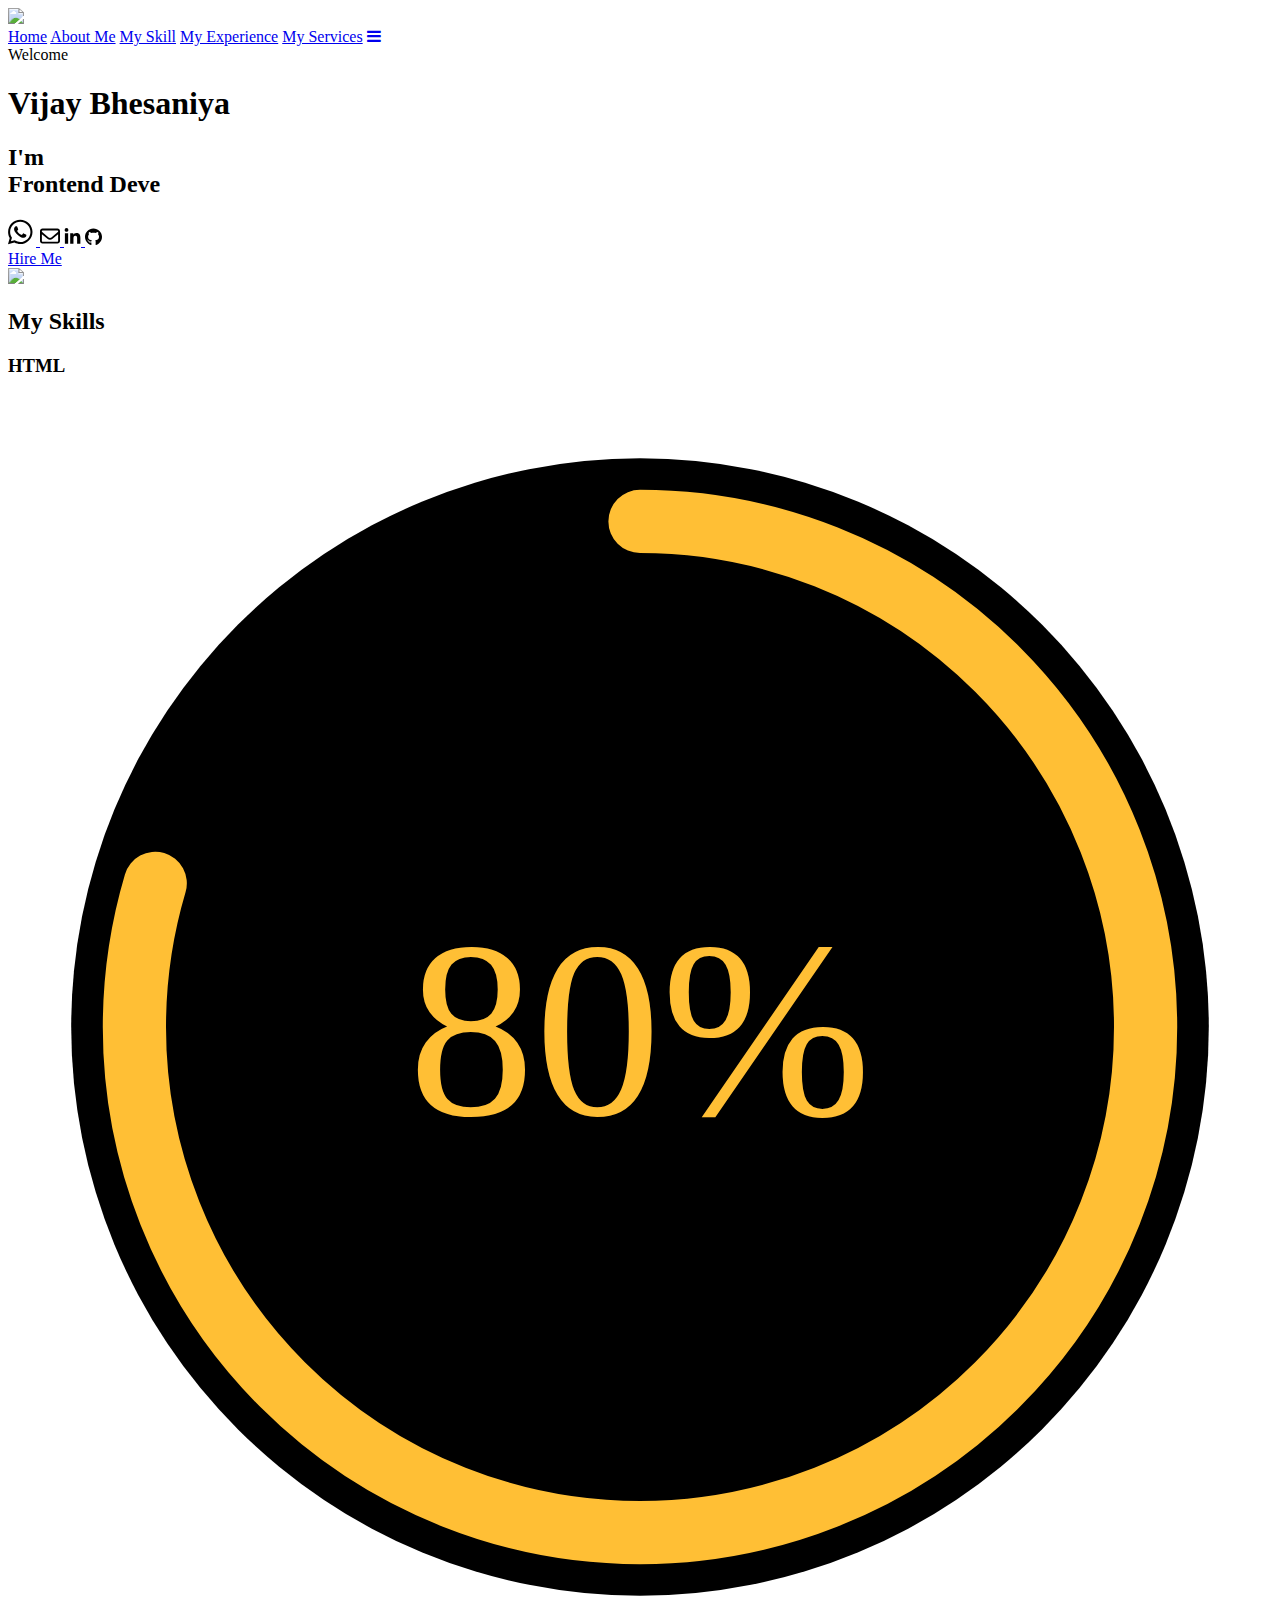
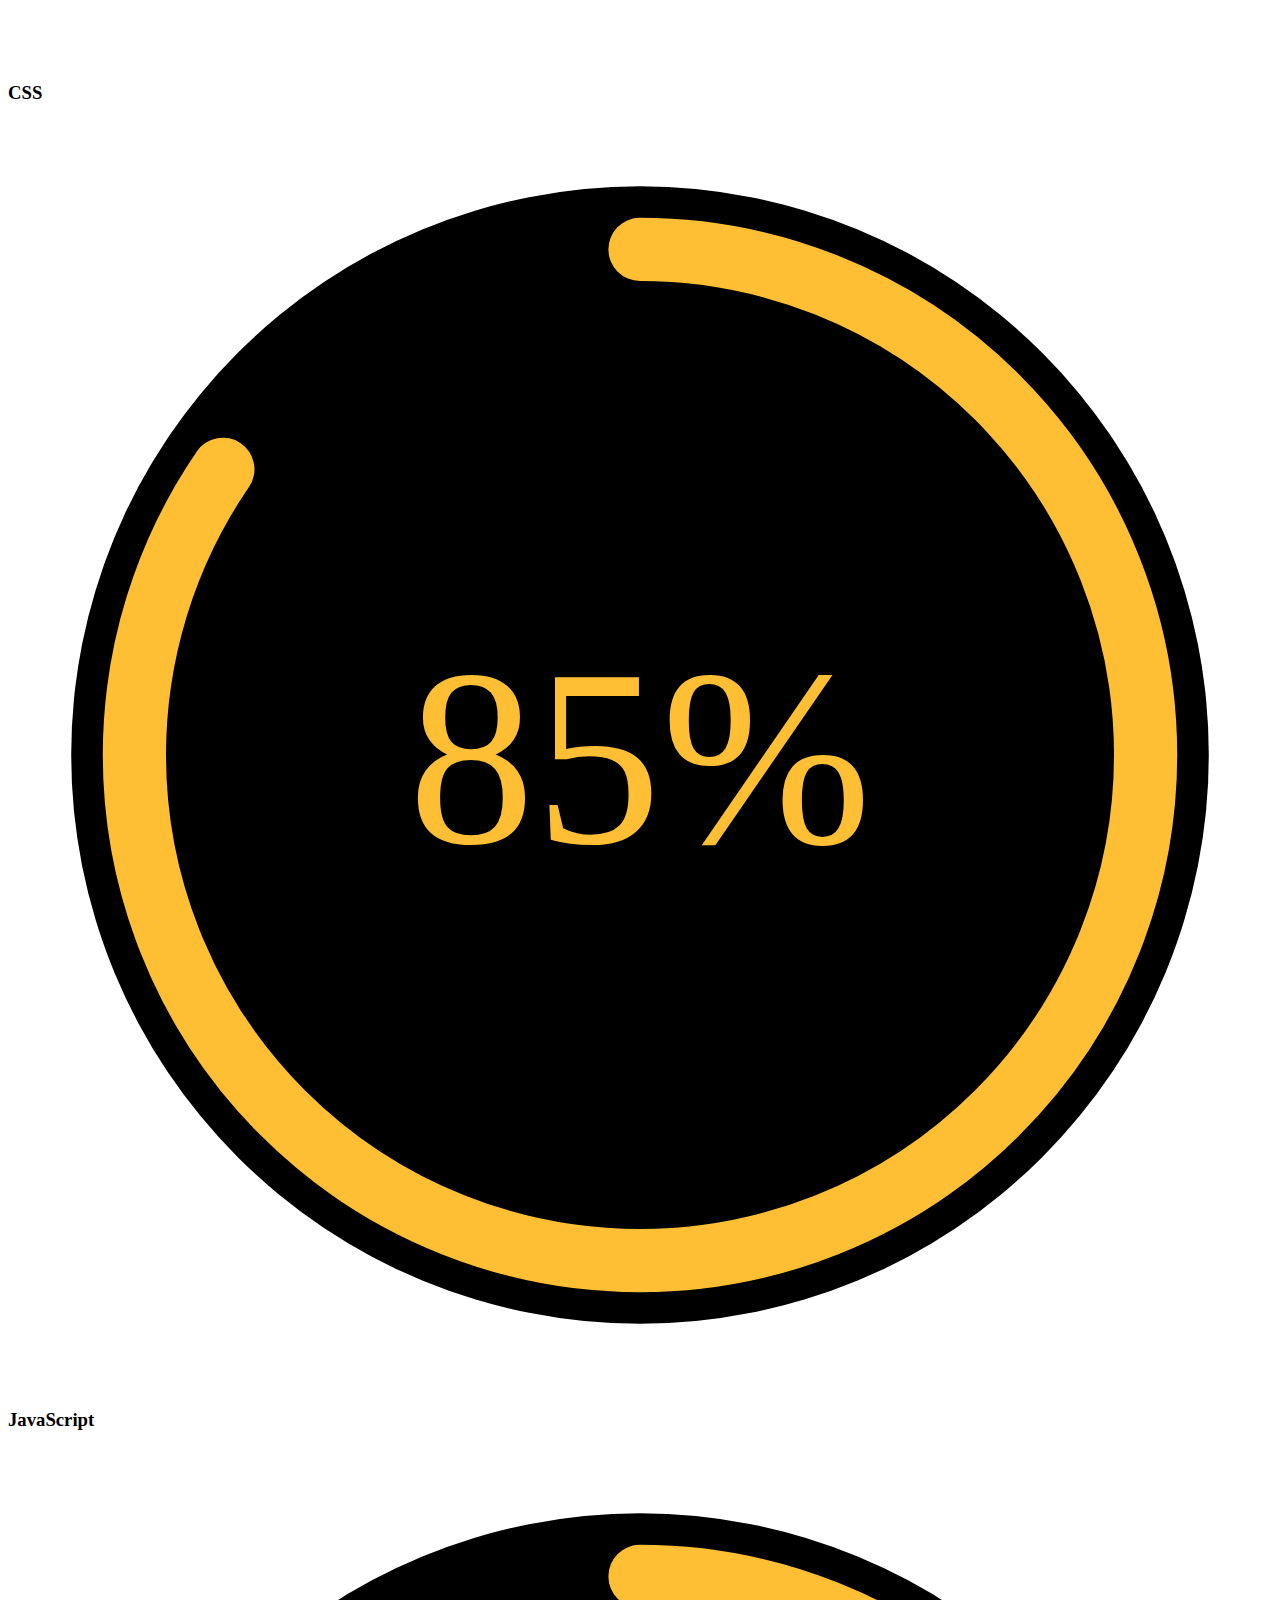
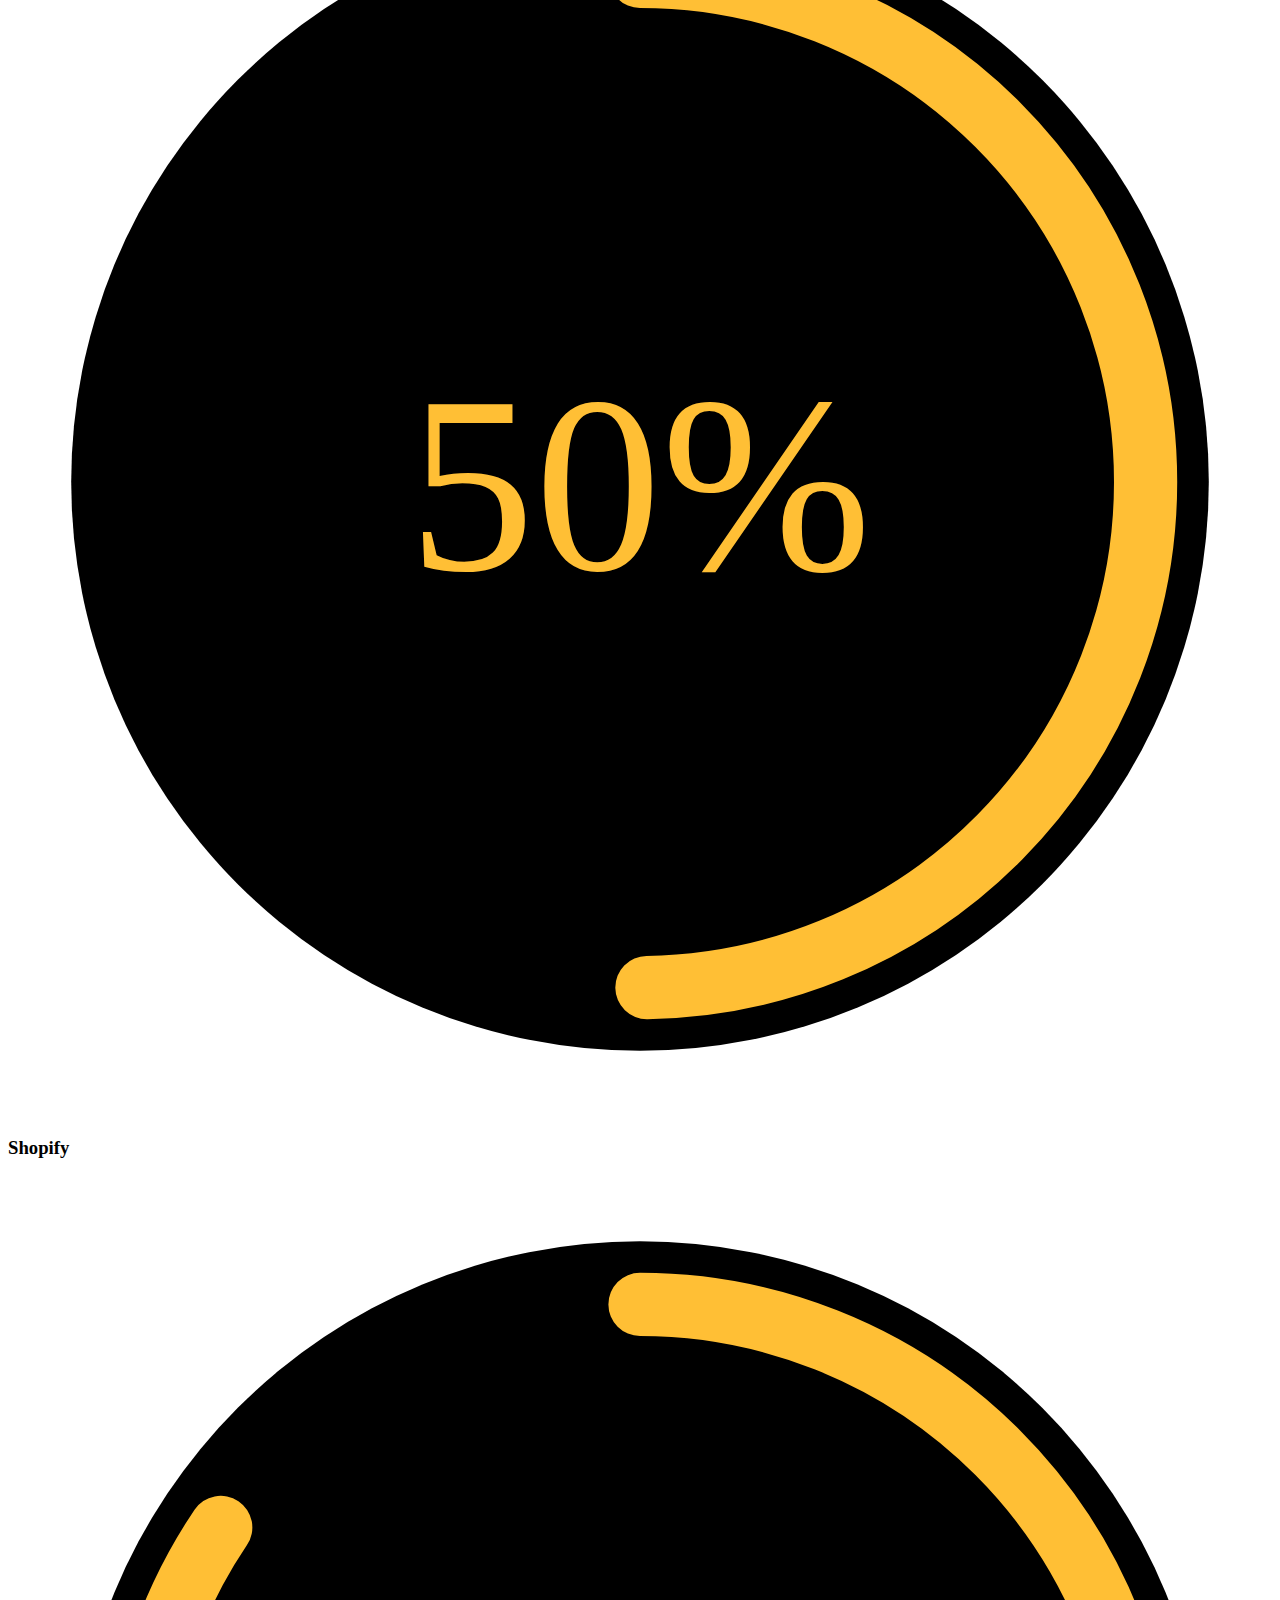
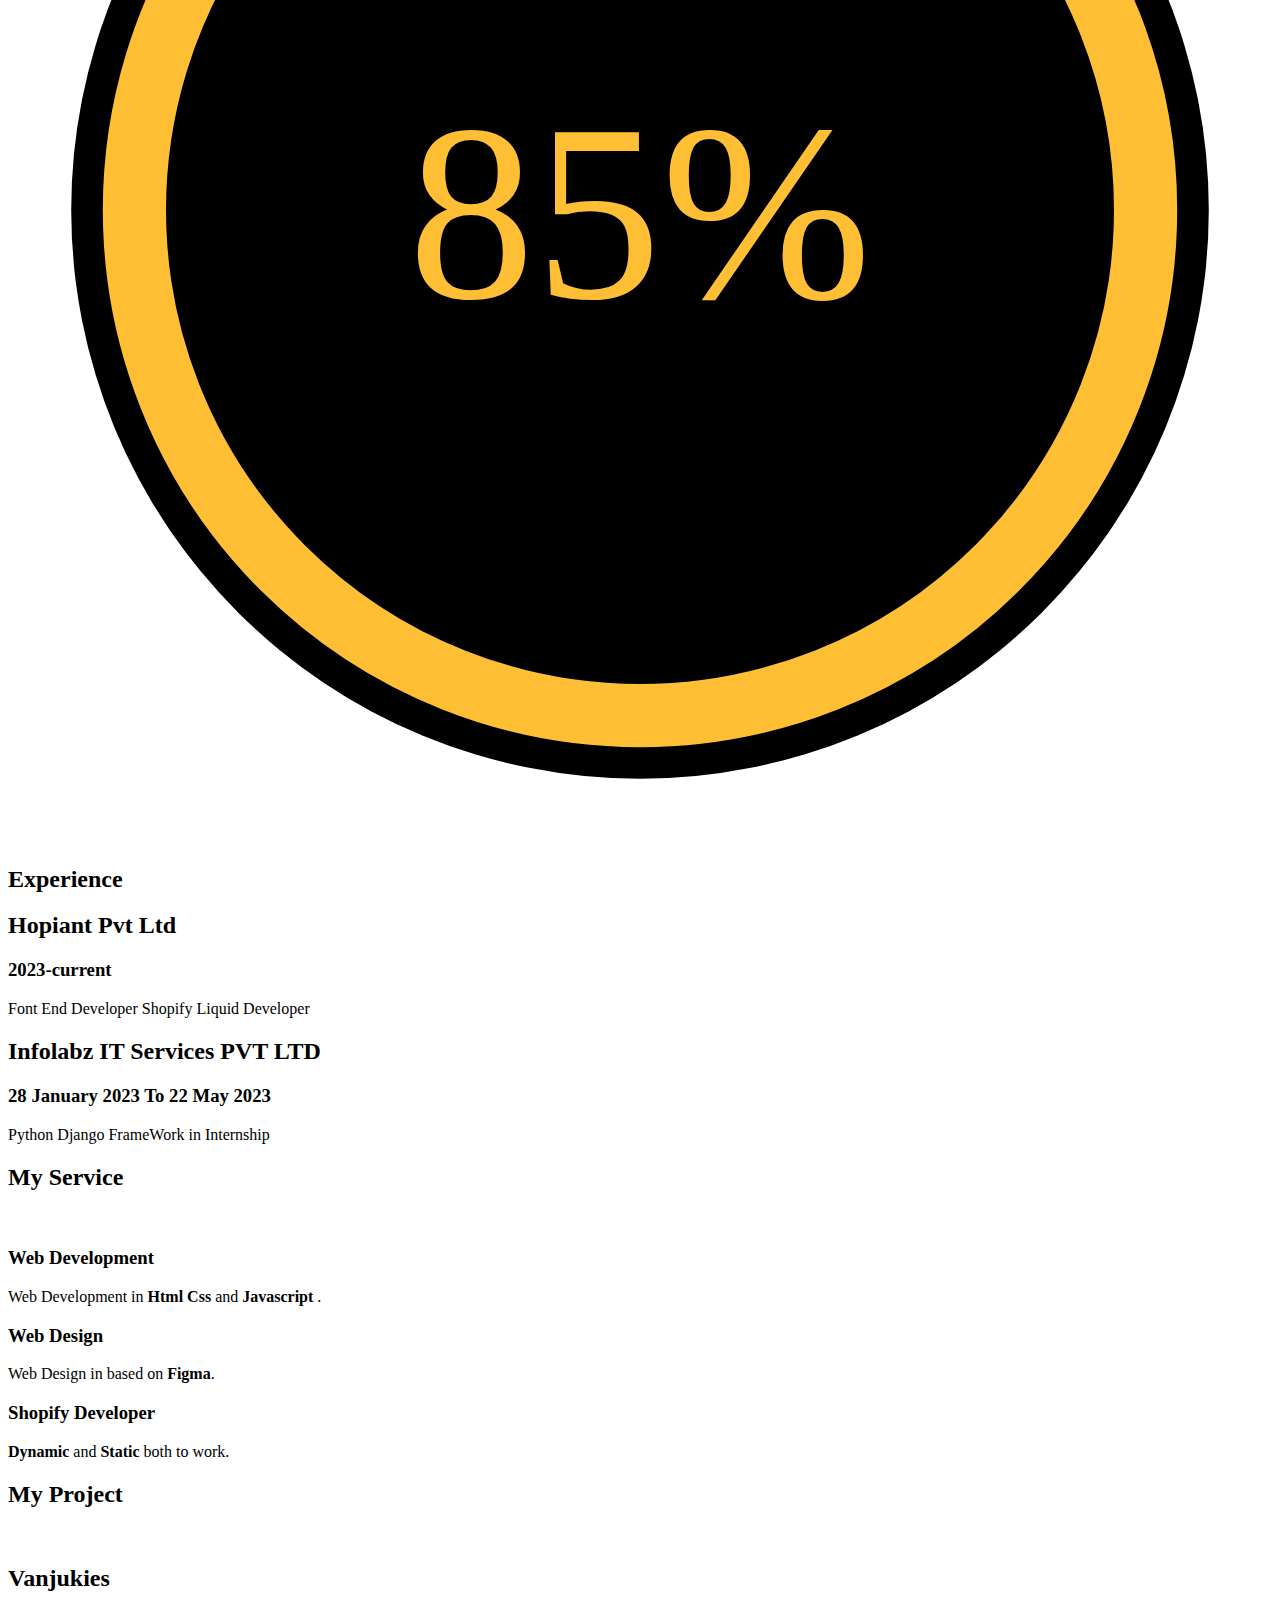
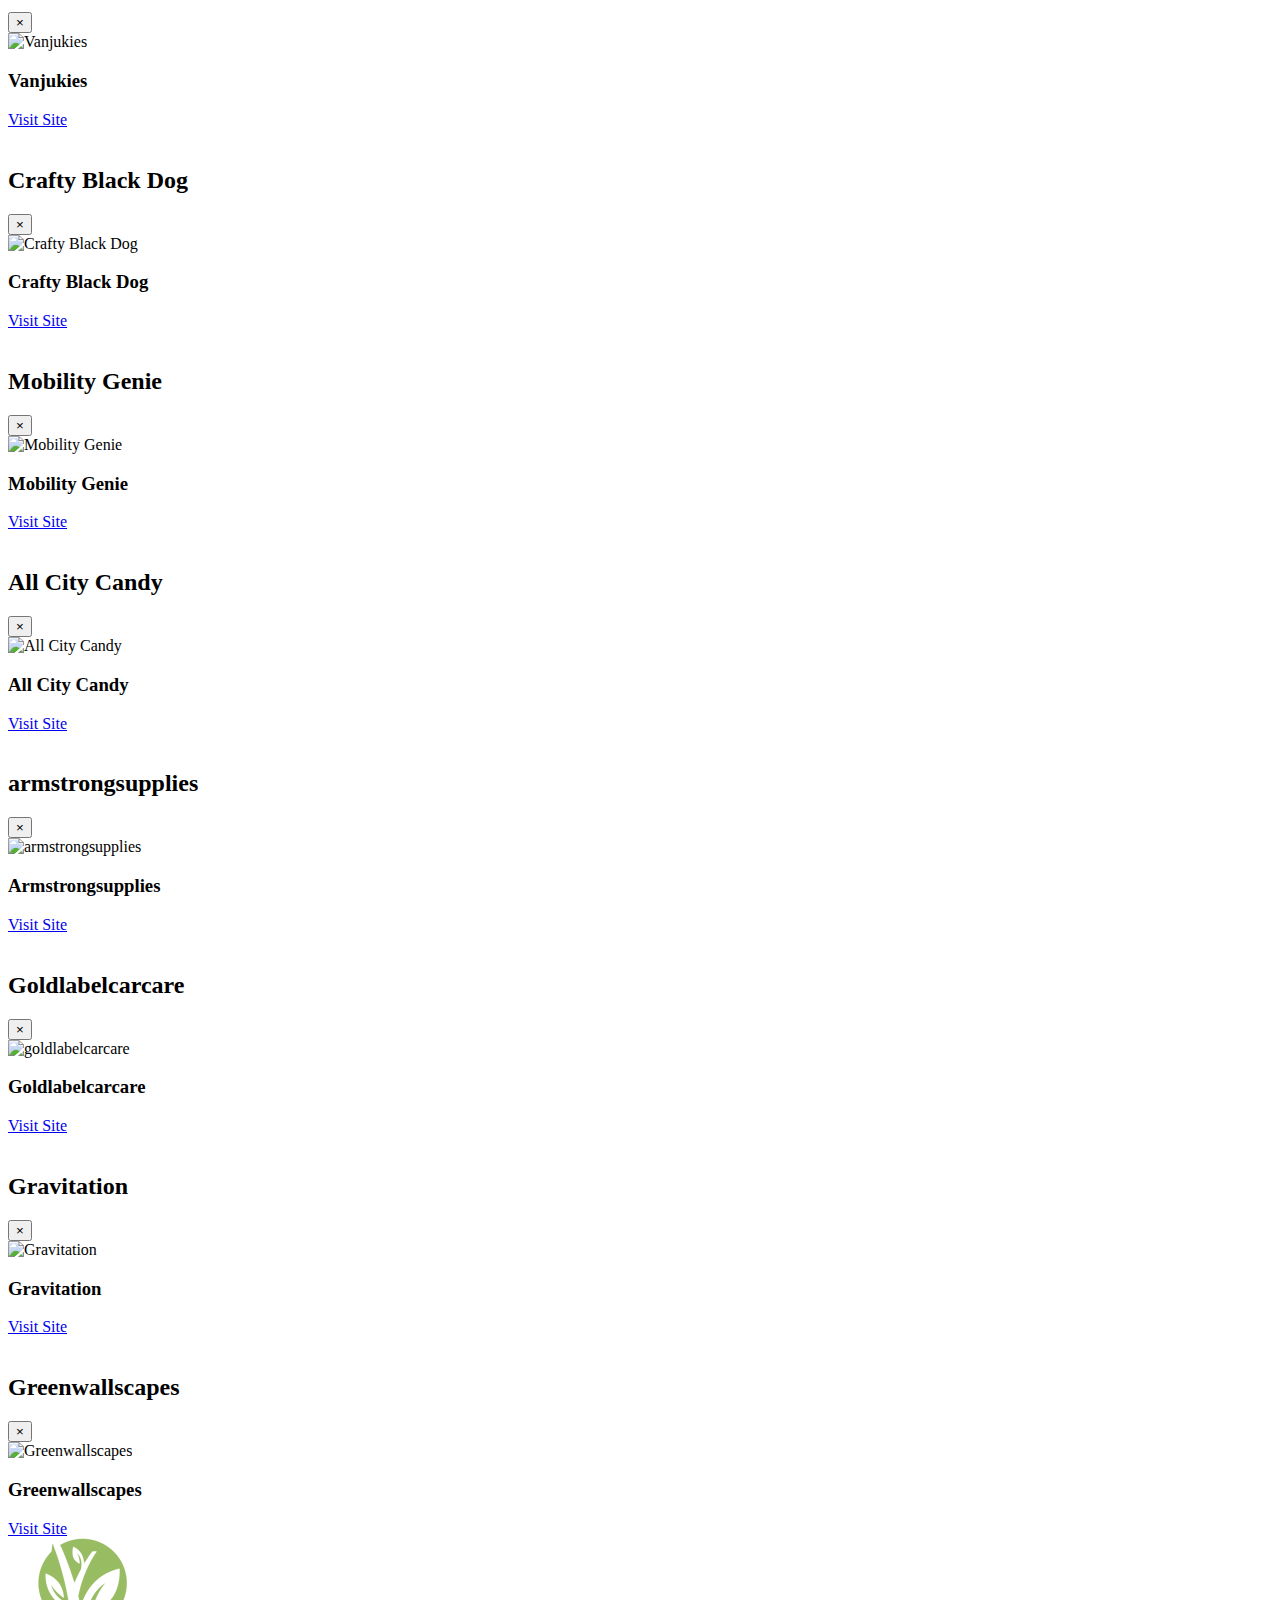
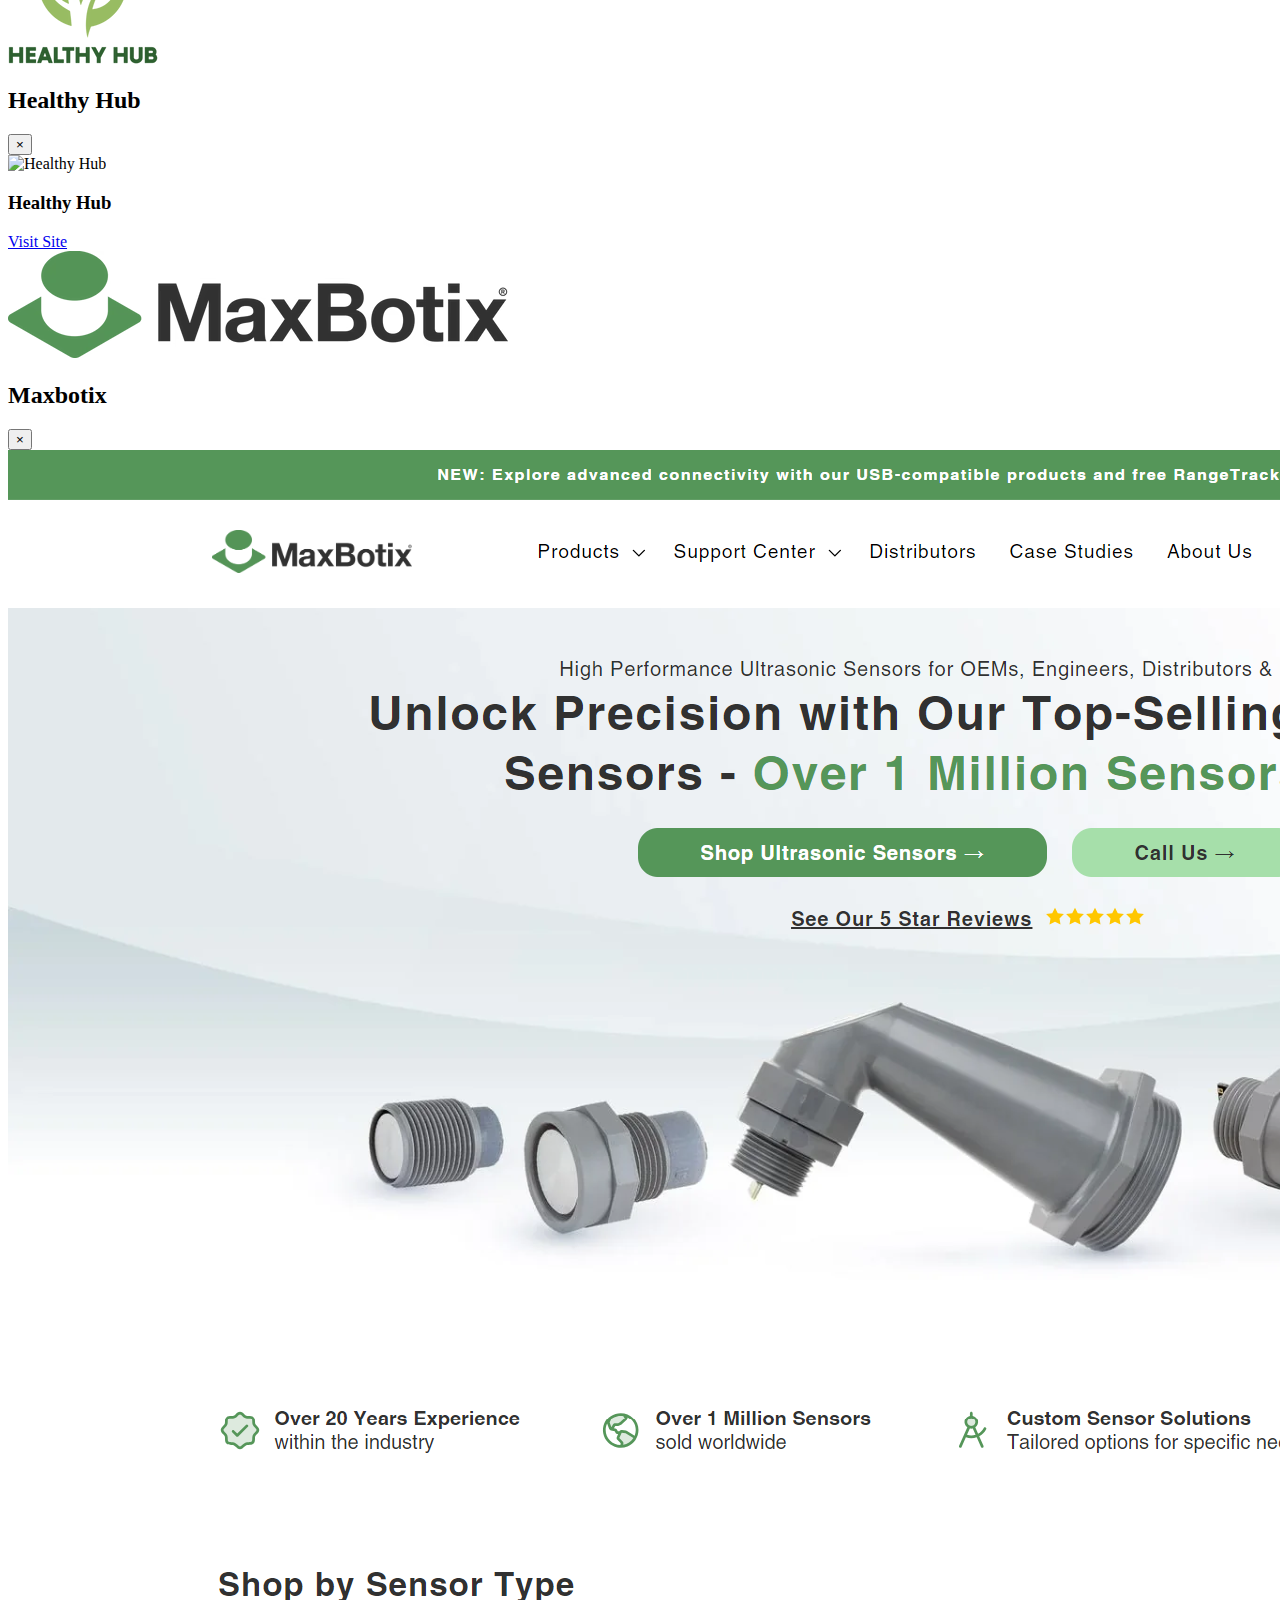
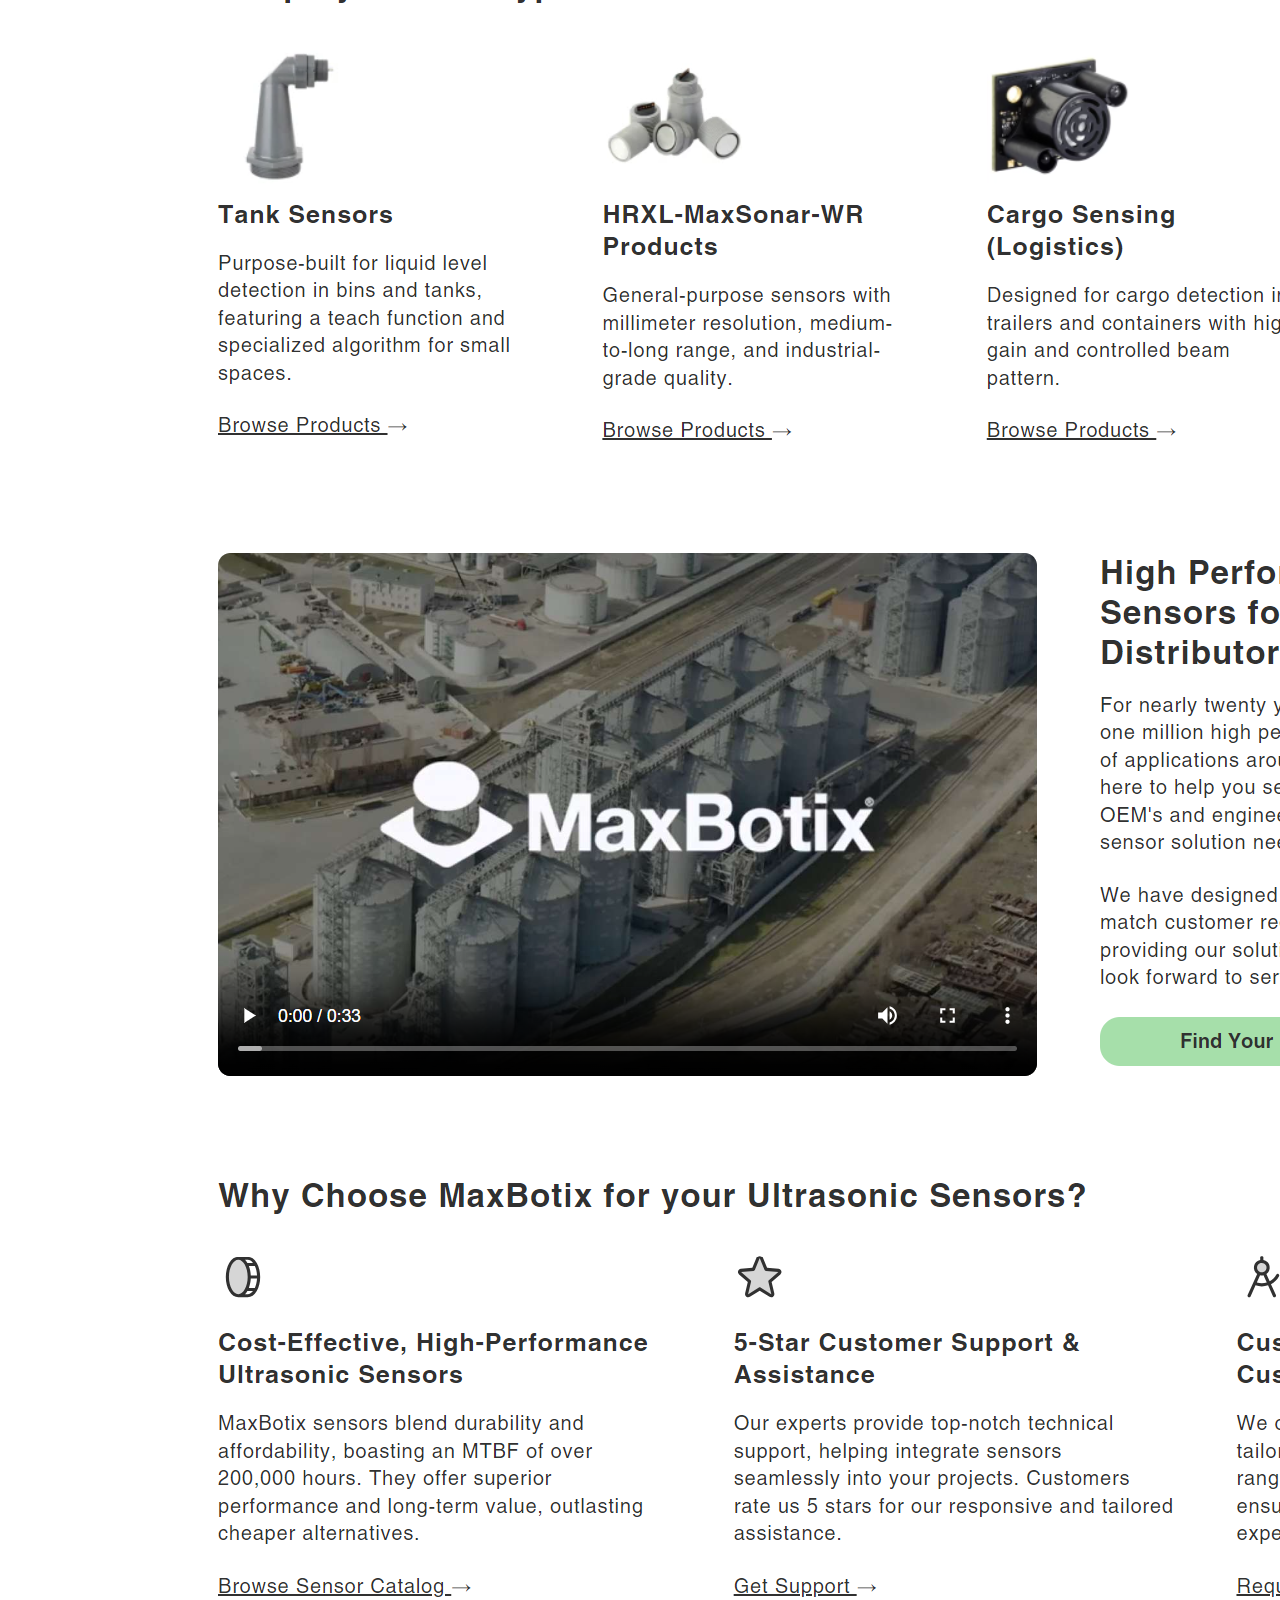
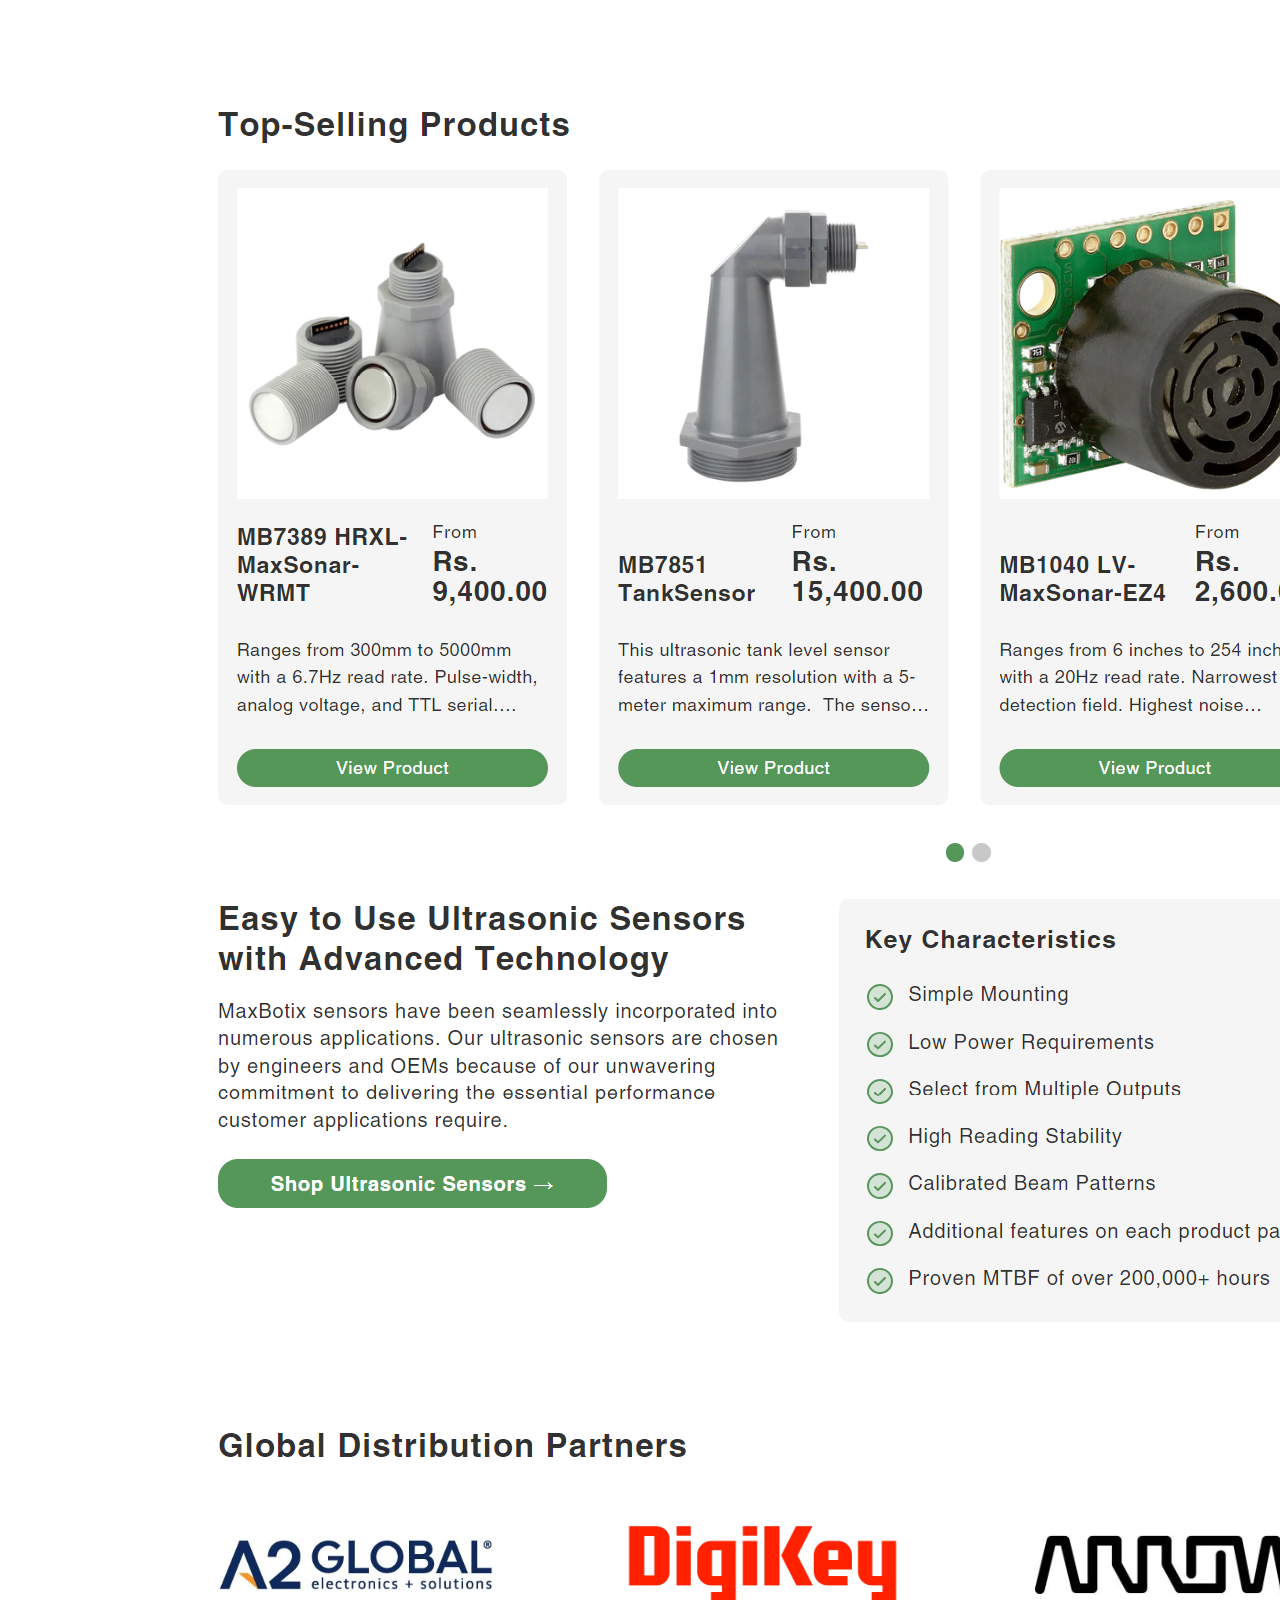
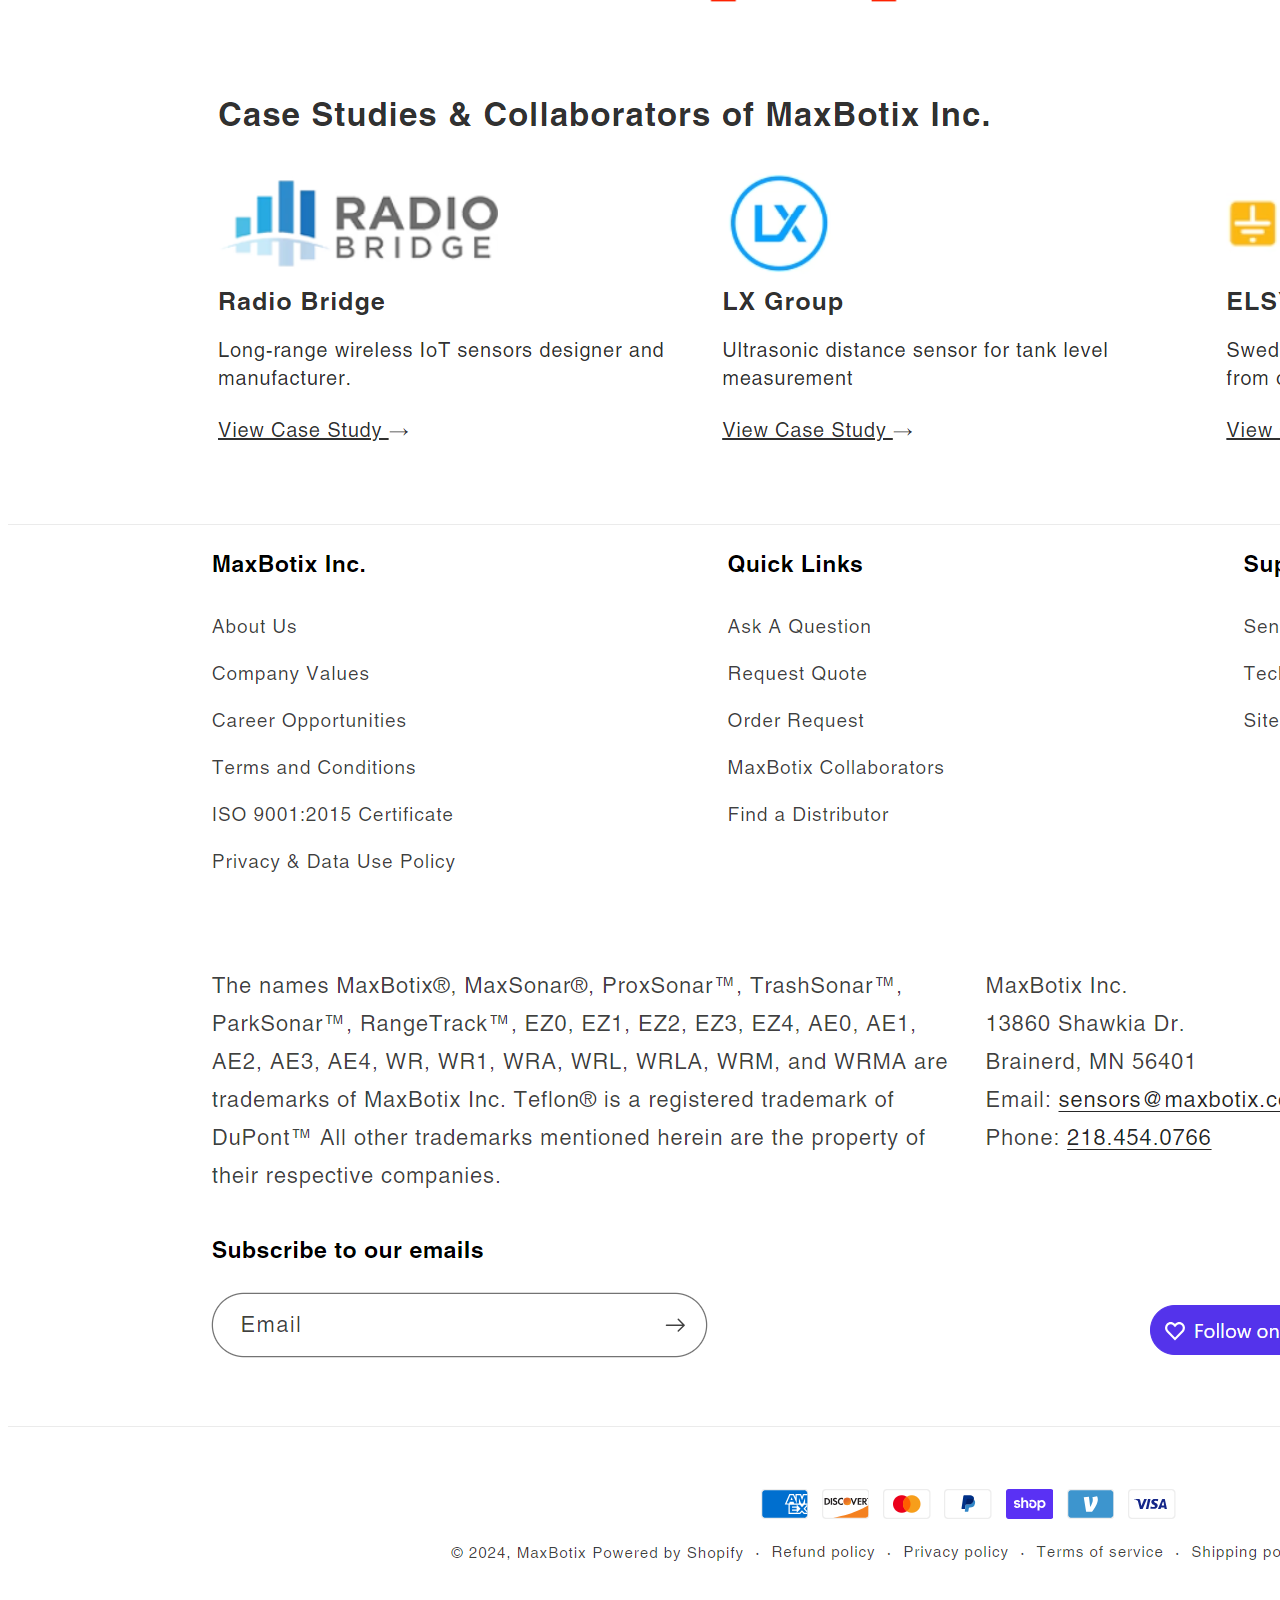
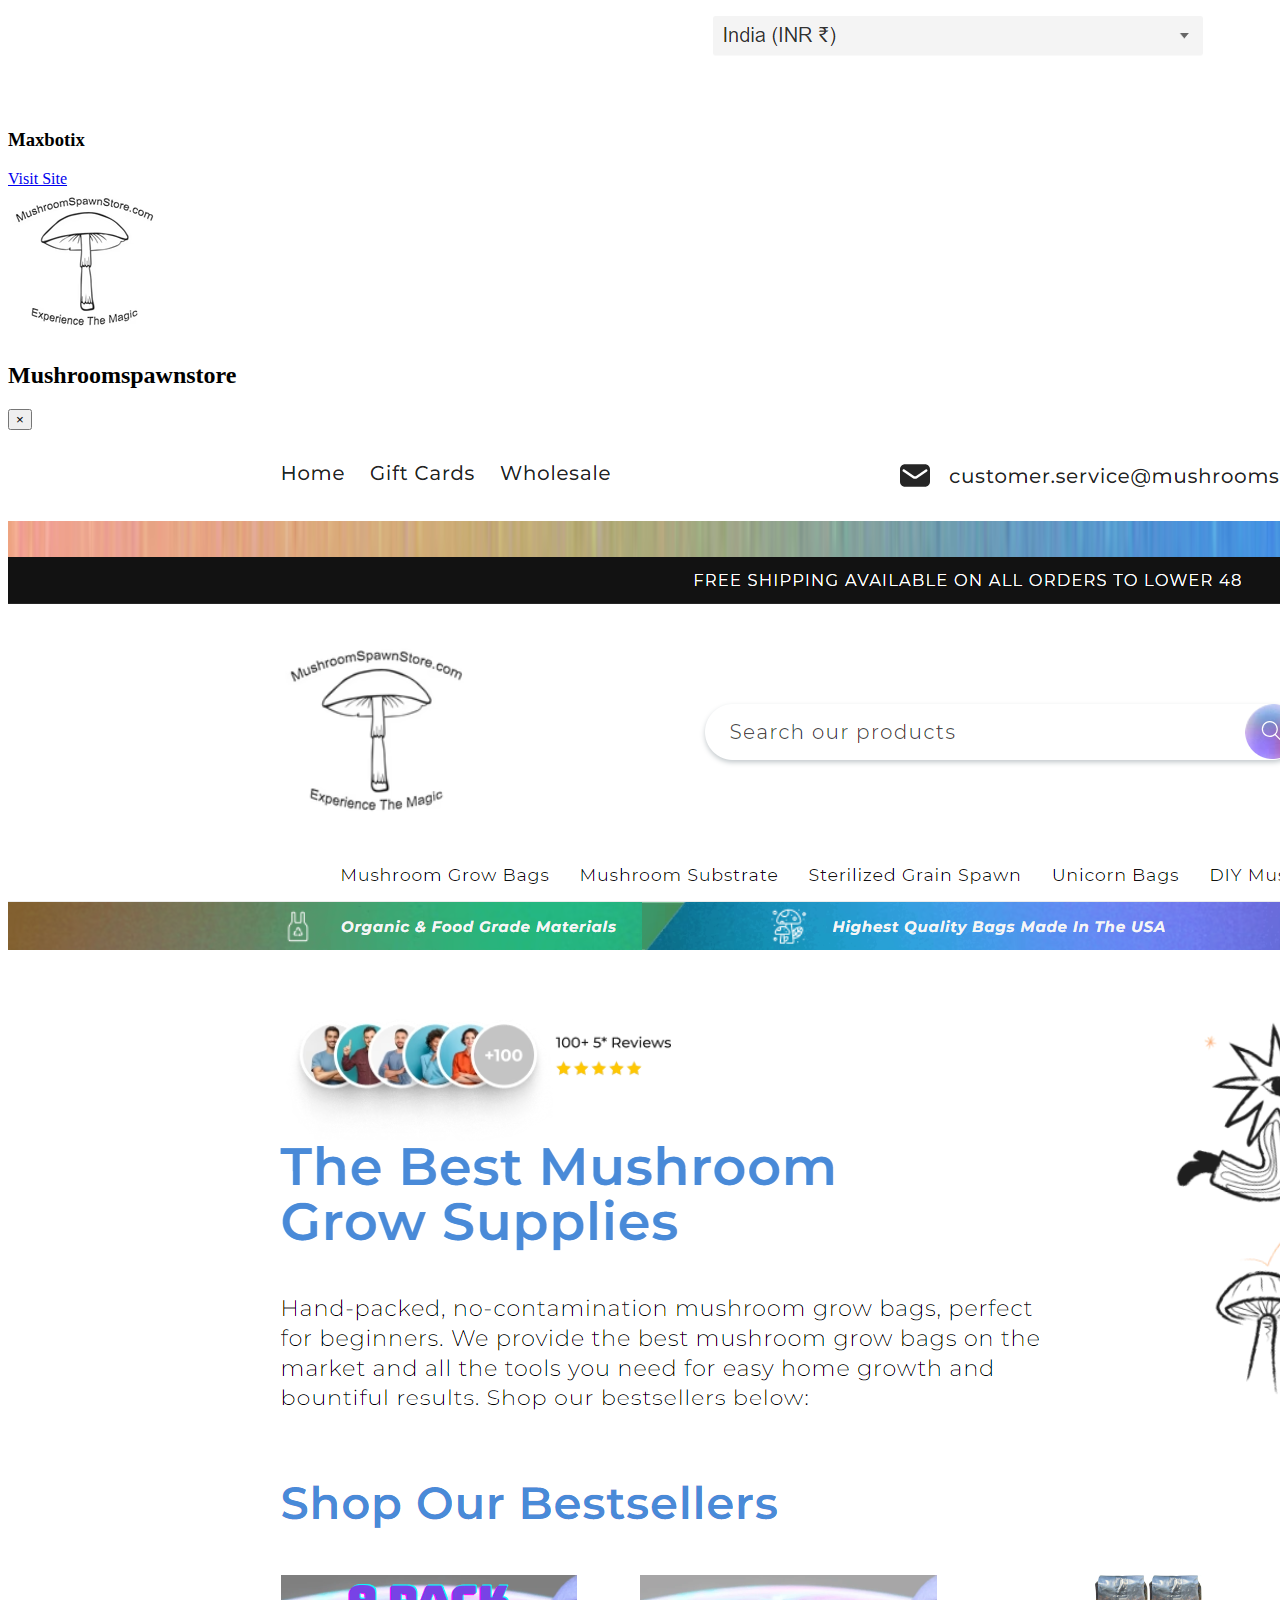
==== commit 3a634986: "some tag changes" ====
--- a/index.html
+++ b/index.html
@@ -400,7 +400,7 @@
       <div class="container">
         <div class="accordion-item-project">
           <div class="heading-text-project">
-            <h1>My Project</h1>
+            <h2>My Project</h2>
           </div>
           <div class="project-detail-items">
             <div class="project-detail-item">
@@ -423,12 +423,12 @@
                       <div class="image-container">
                         <img
                           src="./image/vanjukies.png"
-                          alt="Ecode Image"
-                          class="scroll-image"
-                        />
-                      </div>
-                      <div class="project-inormation">
-                        <h2>Ecode</h2>
+                          alt="Vanjukies"
+                          class="scroll-image"
+                        />
+                      </div>
+                      <div class="project-inormation">
+                        <h3>Vanjukies</h3>
                         <a href="https://vanjunkies.co.uk/">Visit Site</a>
                       </div>
                     </div>
@@ -465,7 +465,7 @@
                         />
                       </div>
                       <div class="project-inormation">
-                        <h2>Crafty Black Dog</h2>
+                        <h3>Crafty Black Dog</h3>
                         <a href="https://thecraftyblackdog.co.uk/"
                           >Visit Site</a
                         >
@@ -500,7 +500,7 @@
                         />
                       </div>
                       <div class="project-inormation">
-                        <h2>Mobility Genie</h2>
+                        <h3>Mobility Genie</h3>
                         <a href="https://vanjunkies.co.uk/">Visit Site</a>
                       </div>
                     </div>
@@ -533,7 +533,7 @@
                         />
                       </div>
                       <div class="project-inormation">
-                        <h2>All City Candy</h2>
+                        <h3>All City Candy</h3>
                         <a href="https://allcitycandy.com/">Visit Site</a>
                       </div>
                     </div>
@@ -570,7 +570,7 @@
                         />
                       </div>
                       <div class="project-inormation">
-                        <h2>Armstrongsupplies</h2>
+                        <h3>Armstrongsupplies</h3>
                         <a href="https://armstrongsupplies.co.uk/"
                           >Visit Site</a
                         >
@@ -609,7 +609,7 @@
                         />
                       </div>
                       <div class="project-inormation">
-                        <h2>Goldlabelcarcare</h2>
+                        <h3>Goldlabelcarcare</h3>
                         <a href="https://www.goldlabelcarcare.co.uk/"
                           >Visit Site</a
                         >
@@ -644,7 +644,7 @@
                         />
                       </div>
                       <div class="project-inormation">
-                        <h2>Gravitation</h2>
+                        <h3>Gravitation</h3>
                         <a href="https://gravitation.ie/">Visit Site</a>
                       </div>
                     </div>
@@ -677,7 +677,7 @@
                         />
                       </div>
                       <div class="project-inormation">
-                        <h2>Greenwallscapes</h2>
+                        <h3>Greenwallscapes</h3>
                         <a href="https://greenwallscapes.com/">Visit Site</a>
                       </div>
                     </div>
@@ -710,7 +710,7 @@
                         />
                       </div>
                       <div class="project-inormation">
-                        <h2>Healthy Hub</h2>
+                        <h3>Healthy Hub</h3>
                         <a href="https://healthyhub.ca/">Visit Site</a>
                       </div>
                     </div>
@@ -743,7 +743,7 @@
                         />
                       </div>
                       <div class="project-inormation">
-                        <h2>Maxbotix</h2>
+                        <h3>Maxbotix</h3>
                         <a href="https://maxbotix.com/">Visit Site</a>
                       </div>
                     </div>
@@ -780,7 +780,7 @@
                         />
                       </div>
                       <div class="project-inormation">
-                        <h2>Mushroomspawnstore</h2>
+                        <h3>Mushroomspawnstore</h3>
                         <a href="https://mushroomspawnstore.com/">Visit Site</a>
                       </div>
                     </div>
@@ -813,7 +813,7 @@
                         />
                       </div>
                       <div class="project-inormation">
-                        <h2>Parsch Uk</h2>
+                        <h3>Parsch Uk</h3>
                         <a href="https://parsch-uk.com/">Visit Site</a>
                       </div>
                     </div>
@@ -846,7 +846,7 @@
                         />
                       </div>
                       <div class="project-inormation">
-                        <h2>Signalandpower</h2>
+                        <h3>Signalandpower</h3>
                         <a href="https://www.signalandpower.com/">Visit Site</a>
                       </div>
                     </div>
@@ -879,7 +879,7 @@
                         />
                       </div>
                       <div class="project-inormation">
-                        <h2>Smartify Spaces</h2>
+                        <h3>Smartify Spaces</h3>
                         <a href="https://smartifyspaces.com/">Visit Site</a>
                       </div>
                     </div>
@@ -912,7 +912,7 @@
                         />
                       </div>
                       <div class="project-inormation">
-                        <h2>Supreme Whip</h2>
+                        <h3>Supreme Whip</h3>
                         <a href="https://www.supreme-whip.com/">Visit Site</a>
                       </div>
                     </div>
@@ -949,7 +949,7 @@
                         />
                       </div>
                       <div class="project-inormation">
-                        <h2>Tradevehicleparts</h2>
+                        <h3>Tradevehicleparts</h3>
                         <a href="https://tradevehicleparts.co.uk/"
                           >Visit Site</a
                         >
@@ -984,7 +984,7 @@
                         />
                       </div>
                       <div class="project-inormation">
-                        <h2>Transamshop</h2>
+                        <h3>Transamshop</h3>
                         <a href="https://www.transamshop.co.uk/">Visit Site</a>
                       </div>
                     </div>
@@ -1021,7 +1021,7 @@
                         />
                       </div>
                       <div class="project-inormation">
-                        <h2>Whitakerbrothers</h2>
+                        <h3>Whitakerbrothers</h2>
                         <a href="https://www.whitakerbrothers.com/"
                           >Visit Site</a
                         >
@@ -1056,7 +1056,7 @@
                         />
                       </div>
                       <div class="project-inormation">
-                        <h2>Woodenfloor</h2>
+                        <h3>Woodenfloor</h3>
                         <a href="https://woodenfloors.co.uk/">Visit Site</a>
                       </div>
                     </div>
